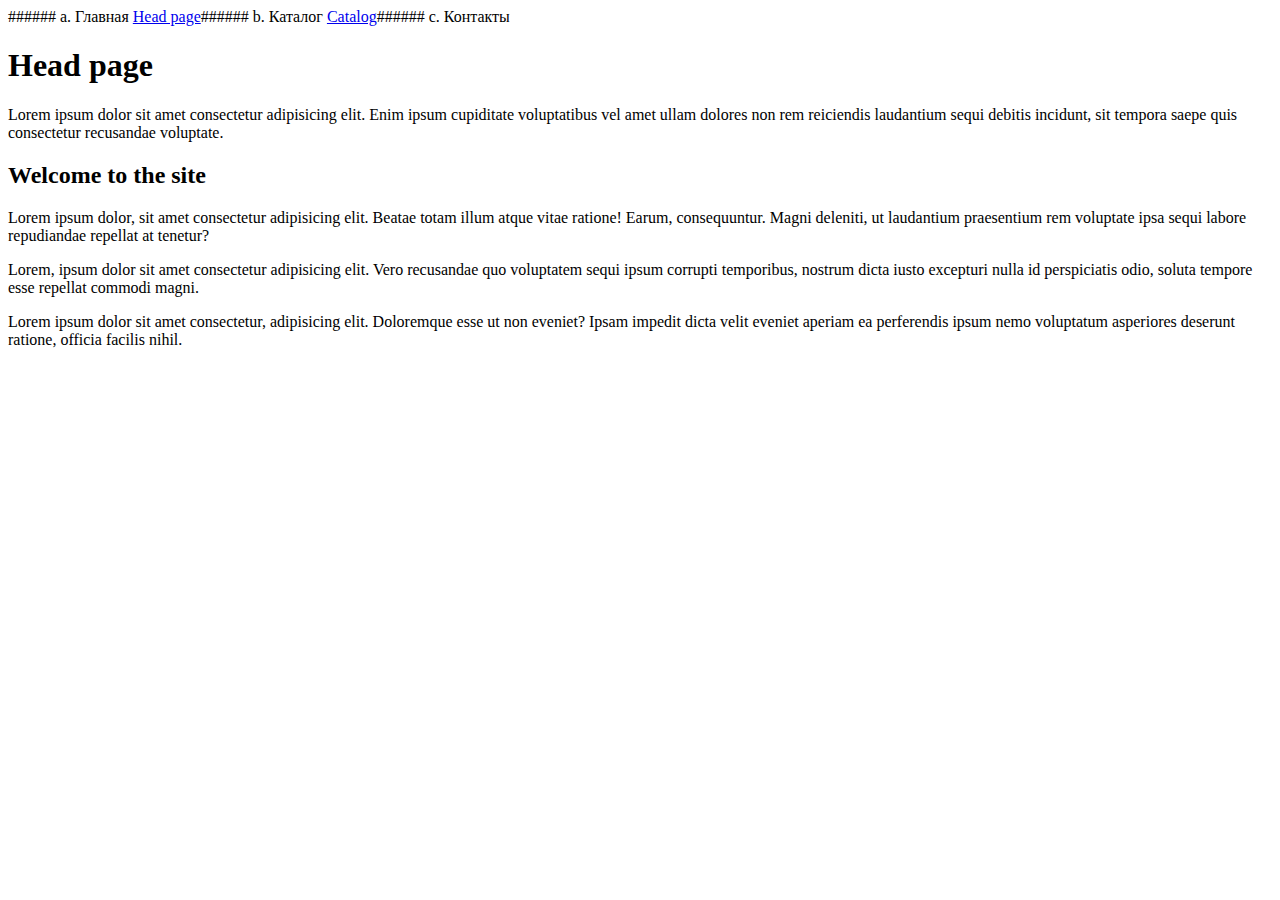
==== index.html @ 70a9b7cd "HW1" ====
<!DOCTYPE html>
<html lang="ru">
<head>
    <meta charset="UTF-8">
    <meta name="viewport" content="width=device-width, initial-scale=1.0">
    <title>ProbaPera</title>
</head>
<body>
    <nav>
        ###### a. Главная <a href="index.html">Head page</a>###### b. Каталог <a href="catalog/catalog.html">Catalog</a>###### c. Контакты
    </nav>

    <h1 class="heading">Head page</h1>
    <p class="paragraph">Lorem ipsum dolor sit amet consectetur adipisicing elit. Enim ipsum cupiditate voluptatibus vel amet ullam dolores non rem reiciendis laudantium sequi debitis incidunt, sit tempora saepe quis consectetur recusandae voluptate.</p>
    <h2 class="subheading">Welcome to the site</h2>
    <p class="paragraph">Lorem ipsum dolor, sit amet consectetur adipisicing elit. Beatae totam illum atque vitae ratione! Earum, consequuntur. Magni deleniti, ut laudantium praesentium rem voluptate ipsa sequi labore repudiandae repellat at tenetur?</p>
    <p class="paragraph">Lorem, ipsum dolor sit amet consectetur adipisicing elit. Vero recusandae quo voluptatem sequi ipsum corrupti temporibus, nostrum dicta iusto excepturi nulla id perspiciatis odio, soluta tempore esse repellat commodi magni.</p>
    <p class="paragraph">Lorem ipsum dolor sit amet consectetur, adipisicing elit. Doloremque esse ut non eveniet? Ipsam impedit dicta velit eveniet aperiam ea perferendis ipsum nemo voluptatum asperiores deserunt ratione, officia facilis nihil.</p>




    <h1></h1>
</body>
</html>
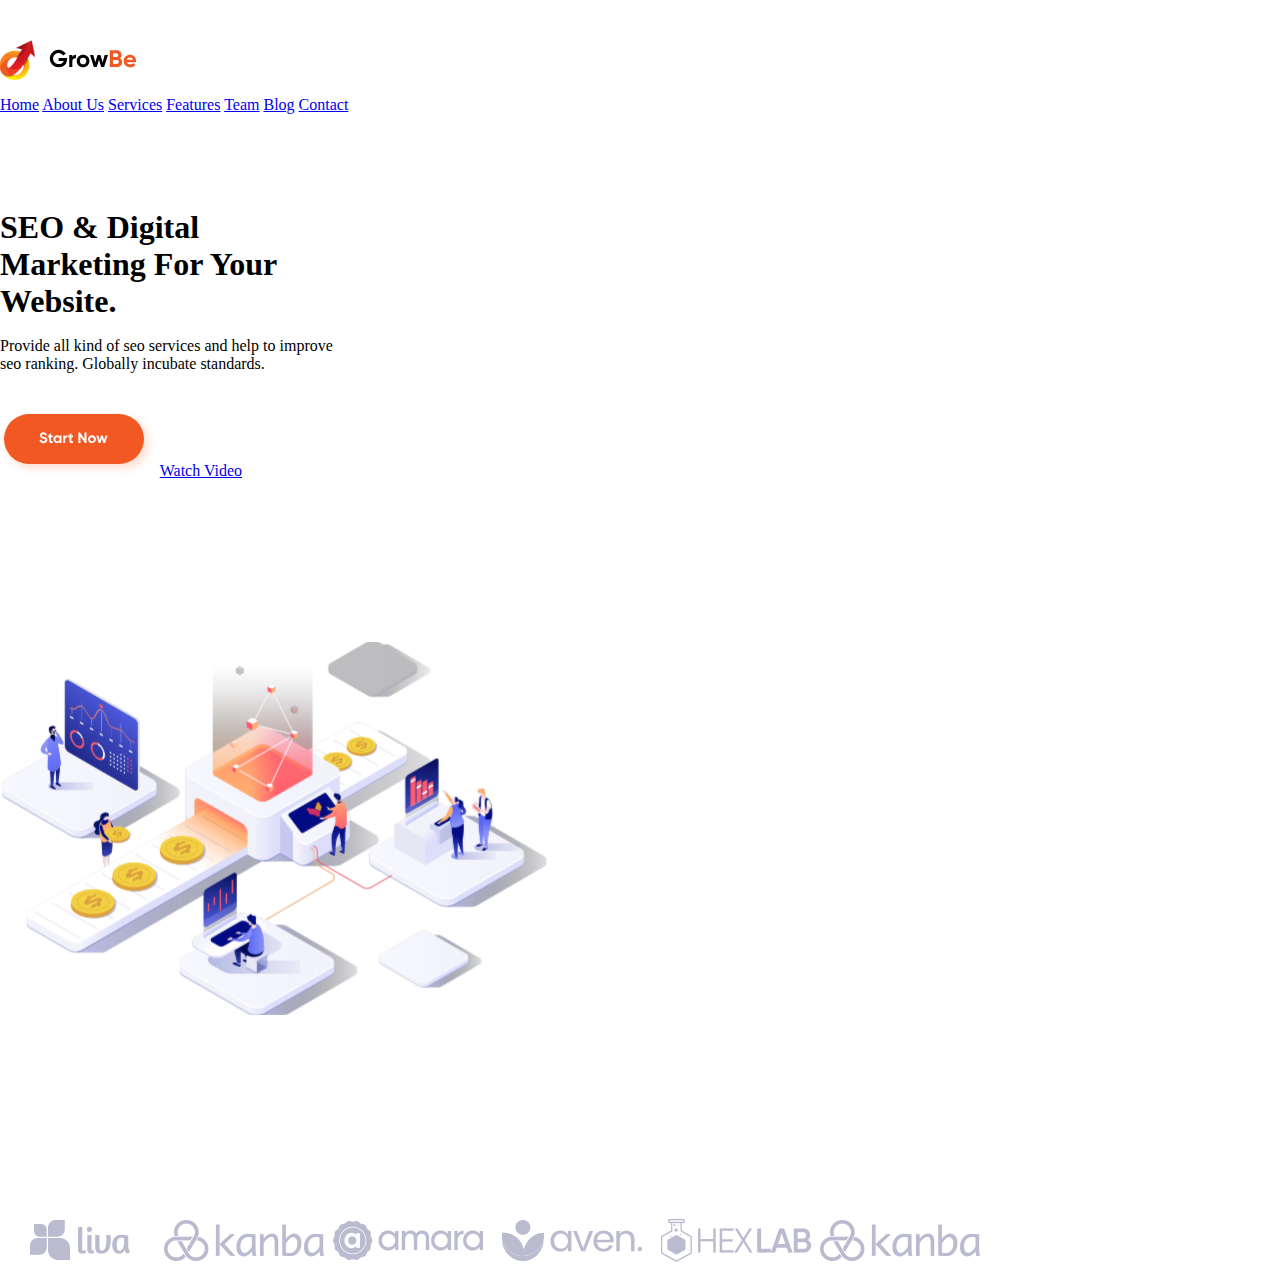
==== commit d7443368: "HW3" ====
--- a/index.html
+++ b/index.html
@@ -1,25 +1,44 @@
 <!DOCTYPE html>
-<html lang="ru">
+<html lang="en">
 <head>
     <meta charset="UTF-8">
     <meta name="viewport" content="width=device-width, initial-scale=1.0">
-    <title>ProbaPera</title>
+    <title>HW3_Project</title>
+    <link rel="stylesheet" href="style.css">
 </head>
 <body>
-    <nav>
-        ###### a. Главная <a href="index.html">Head page</a>###### b. Каталог <a href="catalog/catalog.html">Catalog</a>###### c. Контакты
-    </nav>
-
-    <h1 class="heading">Head page</h1>
-    <p class="paragraph">Lorem ipsum dolor sit amet consectetur adipisicing elit. Enim ipsum cupiditate voluptatibus vel amet ullam dolores non rem reiciendis laudantium sequi debitis incidunt, sit tempora saepe quis consectetur recusandae voluptate.</p>
-    <h2 class="subheading">Welcome to the site</h2>
-    <p class="paragraph">Lorem ipsum dolor, sit amet consectetur adipisicing elit. Beatae totam illum atque vitae ratione! Earum, consequuntur. Magni deleniti, ut laudantium praesentium rem voluptate ipsa sequi labore repudiandae repellat at tenetur?</p>
-    <p class="paragraph">Lorem, ipsum dolor sit amet consectetur adipisicing elit. Vero recusandae quo voluptatem sequi ipsum corrupti temporibus, nostrum dicta iusto excepturi nulla id perspiciatis odio, soluta tempore esse repellat commodi magni.</p>
-    <p class="paragraph">Lorem ipsum dolor sit amet consectetur, adipisicing elit. Doloremque esse ut non eveniet? Ipsam impedit dicta velit eveniet aperiam ea perferendis ipsum nemo voluptatum asperiores deserunt ratione, officia facilis nihil.</p>
-
-
-
-
-    <h1></h1>
+    <div class="top">
+        <div class="header">
+            <img src="/img/Header_logo.svg" alt="header_logo">
+            <div class="header_links">
+                <a href="#">Home</a>
+                <a href="#">About Us</a>
+                <a href="#">Services</a>
+                <a href="#">Features</a>
+                <a href="#">Team</a>
+                <a href="#">Blog</a>
+                <a href="#">Contact</a>
+            </div>
+        </div>
+        <div class="top__content">
+            <div class="top__info">
+                <h1 class="title">SEO & Digital <br> Marketing For Your <br> Website.</h1>
+                <p class="text">Provide all kind of seo services and help to improve <br> seo ranking. Globally incubate standards.</p>
+            </div>
+            <div class="top__buttons">
+                <a href="#"><img src="/img/Button.svg" alt="Start Now"></a>
+                <a href="#">Watch Video</a>
+            </div>
+            <img src="/img/content_Image.svg" alt="Content image">
+        </div>
+        <div class="top__logos">
+            <img src="/img/1.svg" alt="1">
+            <img src="/img/2.svg" alt="2">
+            <img src="/img/3.svg" alt="3">
+            <img src="/img/4.svg" alt="4">
+            <img src="/img/5.svg" alt="5">
+            <img src="/img/6.svg" alt="6">
+        </div>
+    </div>
 </body>
 </html>--- a/style.css
+++ b/style.css
@@ -0,0 +1,33 @@
+* {
+    margin: 0;
+    padding: 0;
+}
+
+.header {
+    padding-top: 40px;
+    padding-bottom: 82.71px;
+}
+
+.header_links {
+    margin-top: 11.5px;
+    margin-bottom: 11.5px; 
+}
+
+.top__content {
+    margin-bottom: 197px;
+}
+.top__info {
+    margin-top: 1.29px;
+    margin-bottom: 37px;
+}
+.title {
+    margin-bottom: 17px;
+}
+
+.text {
+    margin-bottom: 37px;
+}
+
+.top__buttons {
+    margin-bottom: 162px;
+}
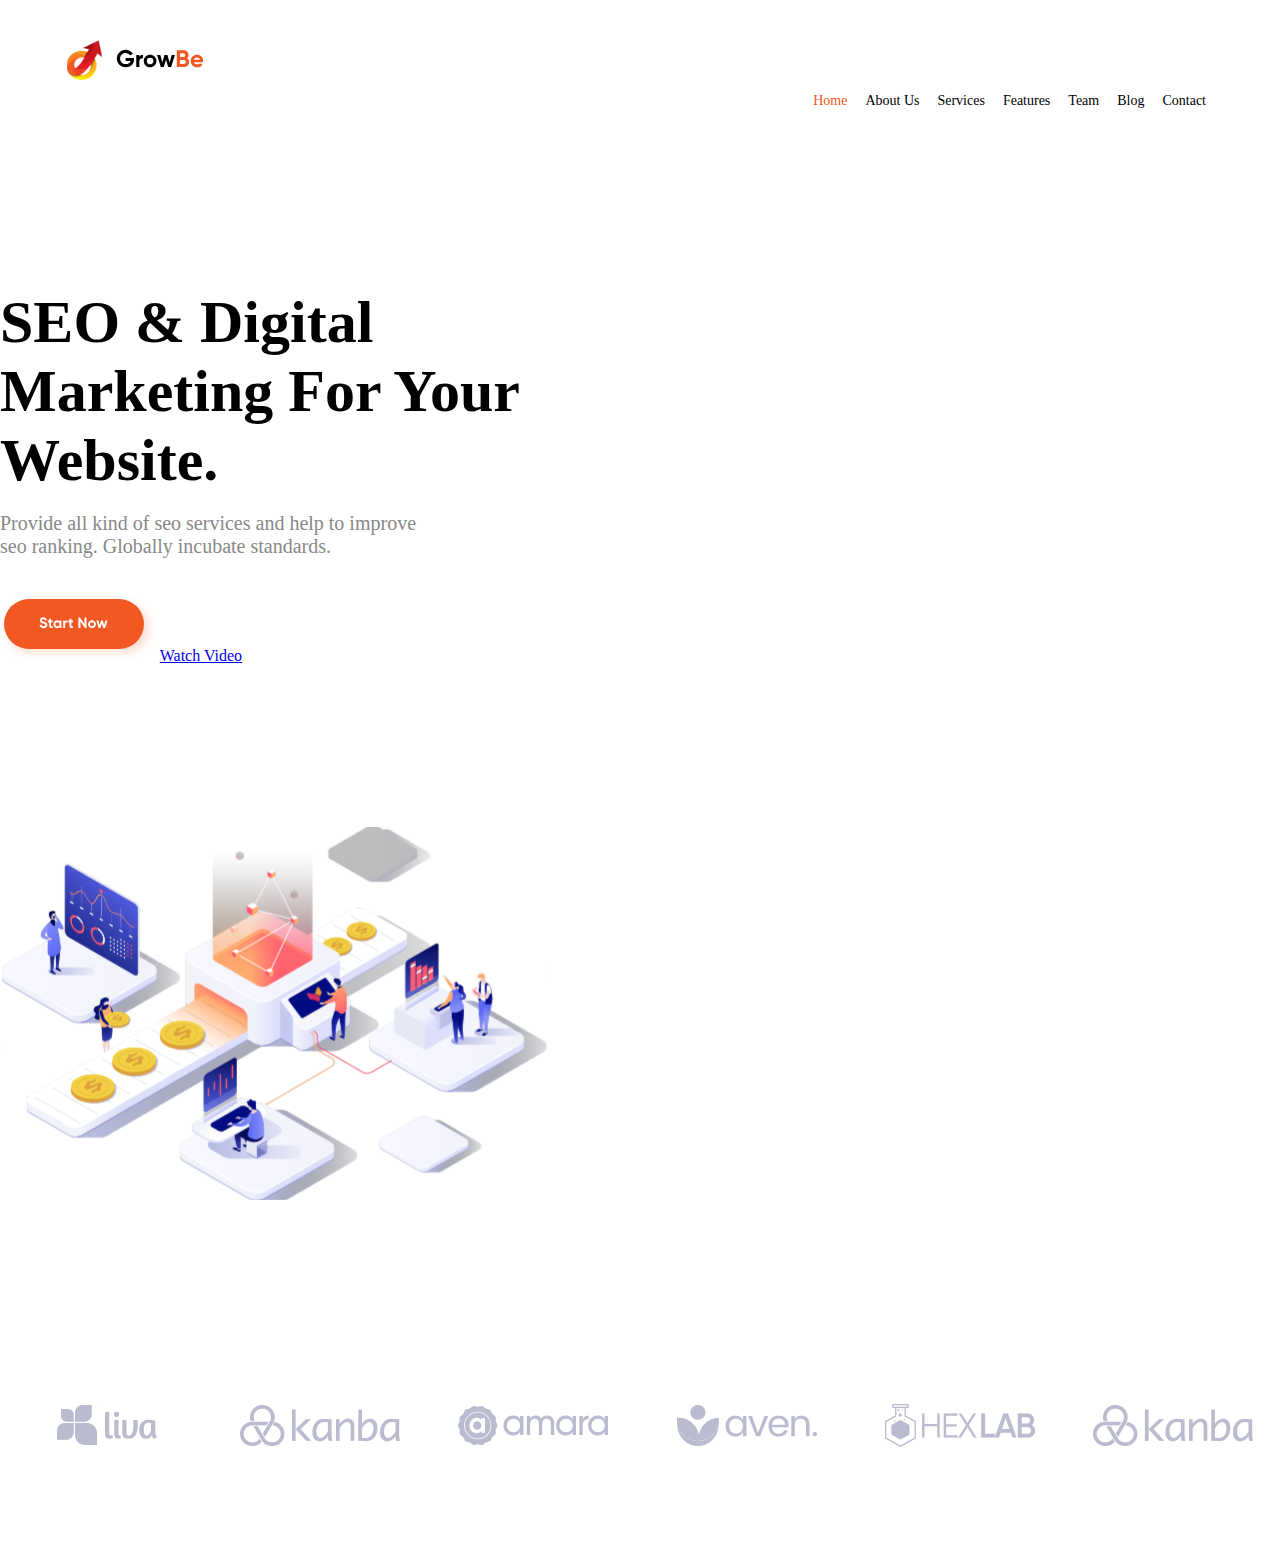
==== commit 73ae3ea0: "HW4" ====
--- a/index.html
+++ b/index.html
@@ -8,18 +8,22 @@
 </head>
 <body>
     <div class="top">
-        <div class="header">
-            <img src="/img/Header_logo.svg" alt="header_logo">
-            <div class="header_links">
-                <a href="#">Home</a>
-                <a href="#">About Us</a>
-                <a href="#">Services</a>
-                <a href="#">Features</a>
-                <a href="#">Team</a>
-                <a href="#">Blog</a>
-                <a href="#">Contact</a>
+        <header class="header">
+            <div class="container">
+                <div class="header__logo">
+                    <a class="header_logo" href="index.html"><img src="/img/Header_logo.svg" alt="header_logo"></a>
+                </div>
+                <nav class="header_nav">
+                    <a class="link_home" href="index.html">Home</a>
+                    <a class="header_link" href="#">About Us</a>
+                    <a class="header_link" href="#">Services</a>
+                    <a class="header_link" href="#">Features</a>
+                    <a class="header_link" href="#">Team</a>
+                    <a class="header_link" href="#">Blog</a>
+                    <a class="header_link" href="#">Contact</a>
+                </nav>
             </div>
-        </div>
+        </header>
         <div class="top__content">
             <div class="top__info">
                 <h1 class="title">SEO & Digital <br> Marketing For Your <br> Website.</h1>
--- a/style.css
+++ b/style.css
@@ -3,14 +3,37 @@
     padding: 0;
 }
 
+.container {
+    width: 1146px;
+    margin: 0 auto;
+    display: flex;
+    justify-content: space-between;
+    flex-wrap: wrap;
+}
 .header {
     padding-top: 40px;
     padding-bottom: 82.71px;
 }
 
-.header_links {
-    margin-top: 11.5px;
-    margin-bottom: 11.5px; 
+.header_nav {
+    margin-top: 51px;
+    margin-bottom: 94.71px;
+
+}
+
+.header_link {
+    color: #000000;
+    font-size: 14px;
+    font-family: Gilroy-SemiBold;
+    text-decoration: none;
+    padding: 7px;
+}
+.link_home {
+    color: #F25822;
+    font-size: 14px;
+    font-family: Gilroy-SemiBold;
+    text-decoration: none;
+    padding: 7px;
 }
 
 .top__content {
@@ -22,12 +45,27 @@
 }
 .title {
     margin-bottom: 17px;
+    margin-right: 40.94px;
+    color: #000;
+    font-size: 60px;
+    font-family: Gilroy-Bold;
 }
 
 .text {
     margin-bottom: 37px;
+    margin-right: 96.94px;
+    color: #888;
+    font-size: 20px;
+    font-family: Gilroy-Medium;
 }
 
 .top__buttons {
     margin-bottom: 162px;
 }
+
+.top__logos {
+    margin-bottom: 96px;
+    margin-top: 97px;
+    display: flex;
+    justify-content:space-around;
+}
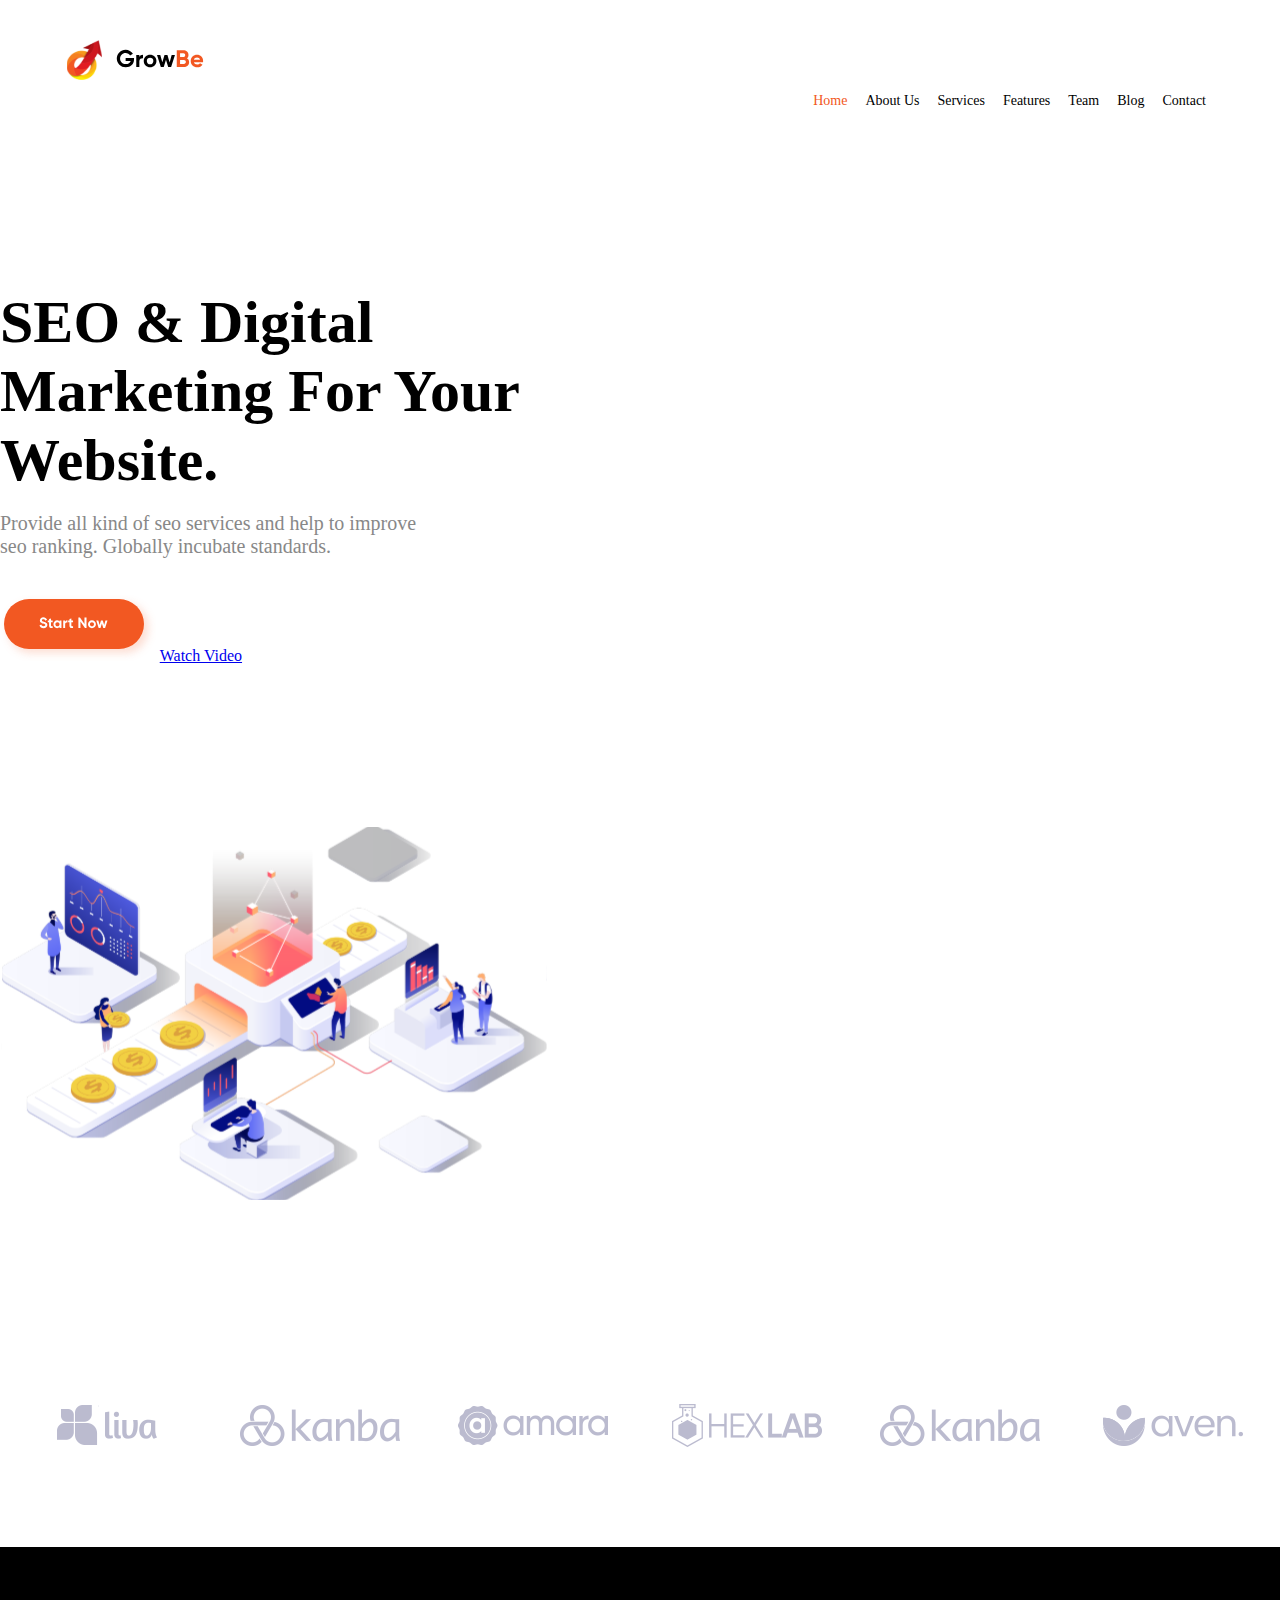
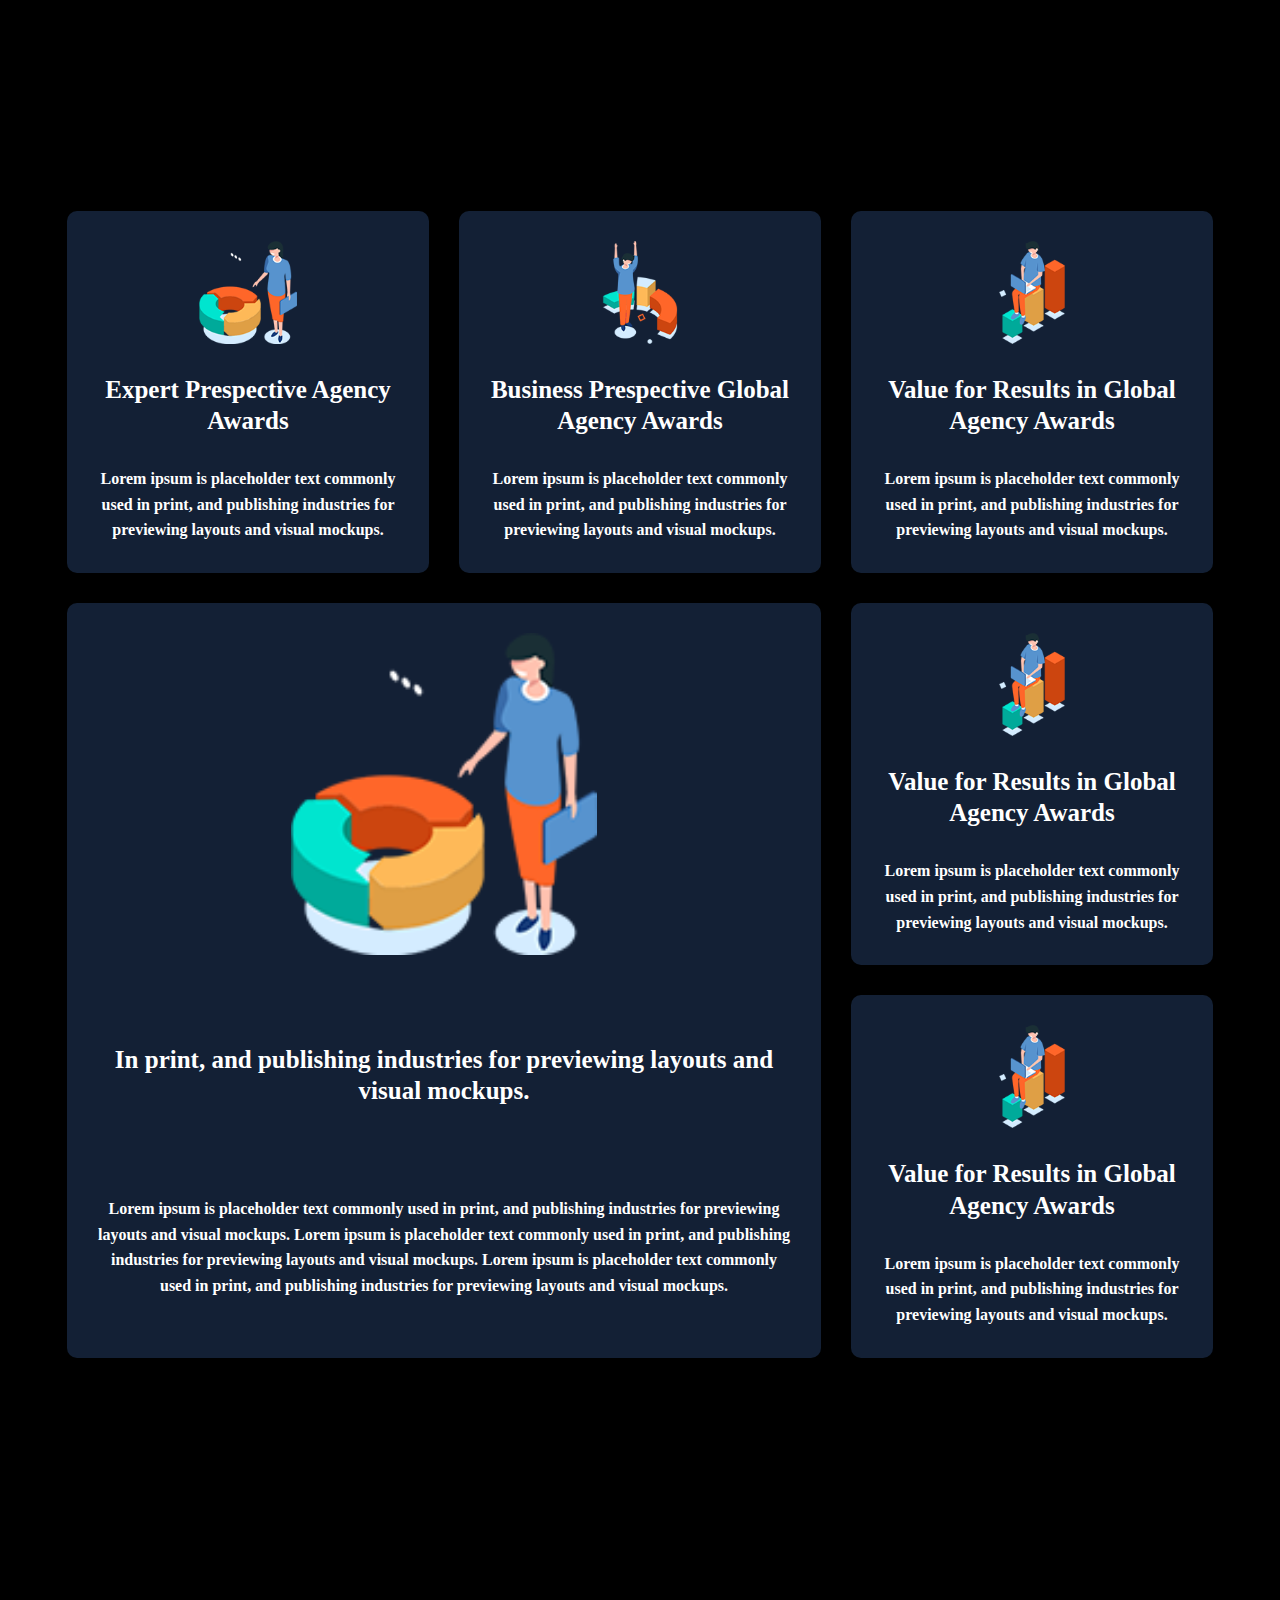
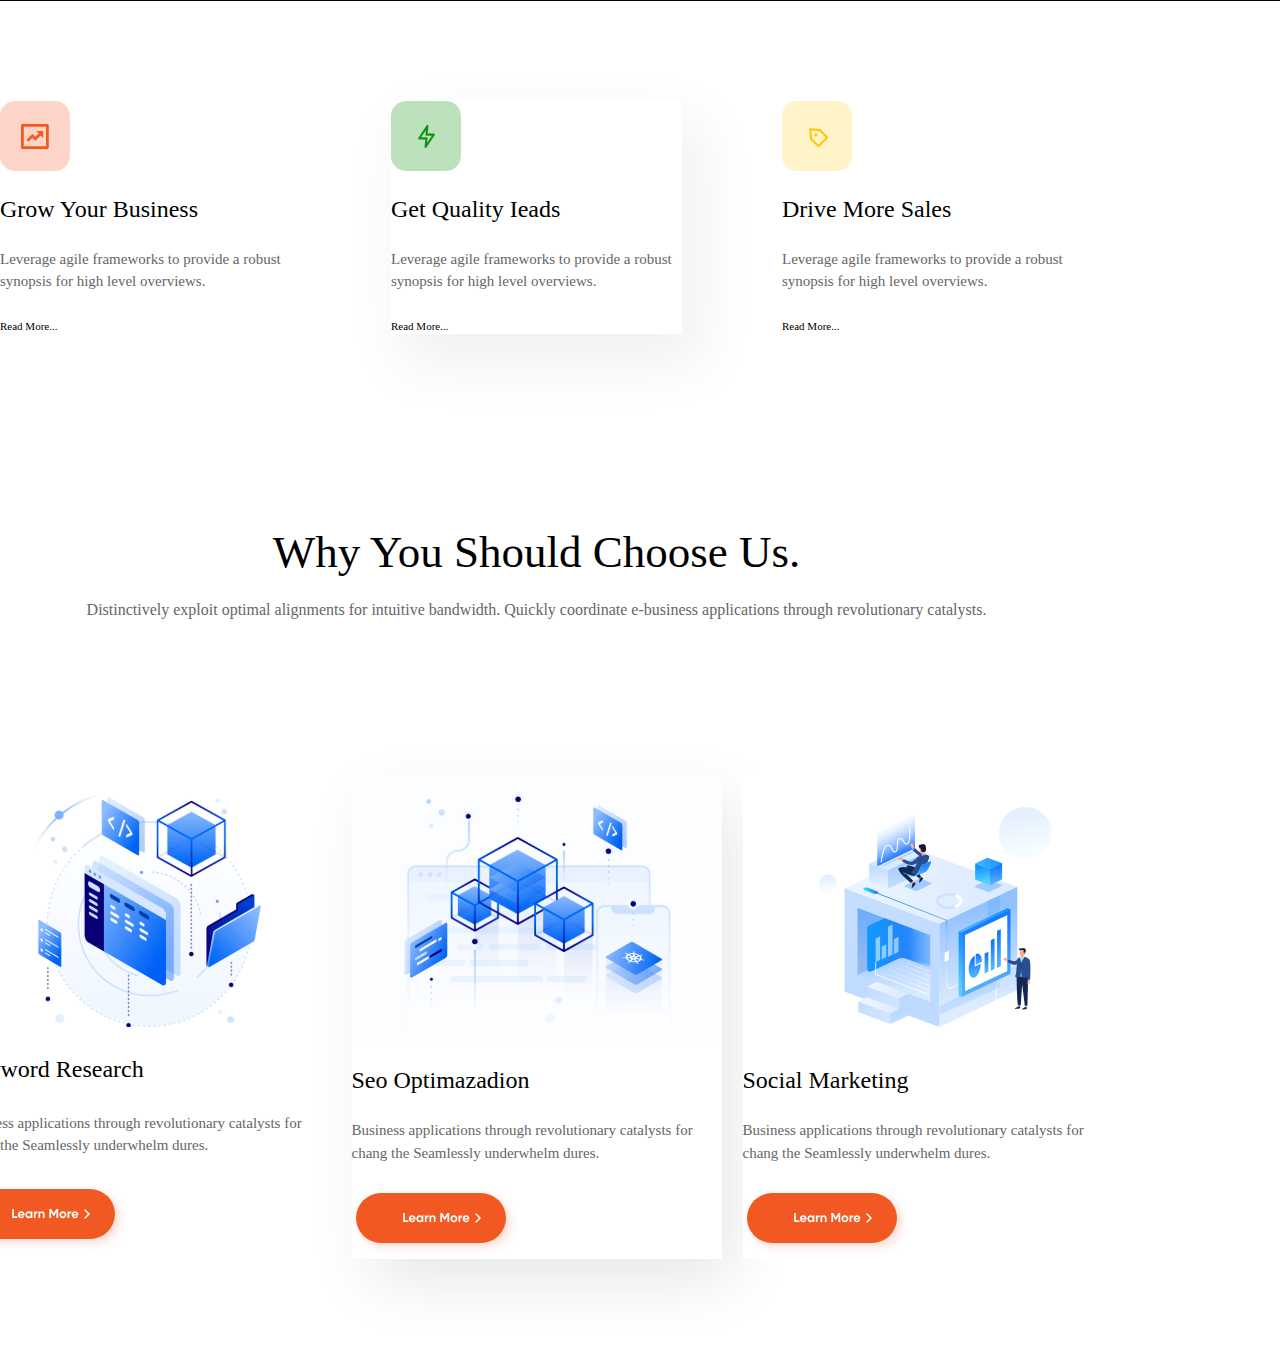
==== commit 31cfa19a: "HW5" ====
--- a/index.html
+++ b/index.html
@@ -11,7 +11,7 @@
         <header class="header">
             <div class="container">
                 <div class="header__logo">
-                    <a class="header_logo" href="index.html"><img src="/img/Header_logo.svg" alt="header_logo"></a>
+                    <a class="header_logo" href="index.html"><img src="img/Header_logo.svg" alt="header_logo"></a>
                 </div>
                 <nav class="header_nav">
                     <a class="link_home" href="index.html">Home</a>
@@ -30,18 +30,101 @@
                 <p class="text">Provide all kind of seo services and help to improve <br> seo ranking. Globally incubate standards.</p>
             </div>
             <div class="top__buttons">
-                <a href="#"><img src="/img/Button.svg" alt="Start Now"></a>
+                <a href="#"><img src="img/Button.svg" alt="Start Now"></a>
                 <a href="#">Watch Video</a>
             </div>
-            <img src="/img/content_Image.svg" alt="Content image">
+            <img src="img/content_Image.svg" alt="Content image">
         </div>
         <div class="top__logos">
-            <img src="/img/1.svg" alt="1">
-            <img src="/img/2.svg" alt="2">
-            <img src="/img/3.svg" alt="3">
-            <img src="/img/4.svg" alt="4">
-            <img src="/img/5.svg" alt="5">
-            <img src="/img/6.svg" alt="6">
+            <img src="img/1.svg" alt="1">
+            <img src="img/2.svg" alt="2">
+            <img src="img/3.svg" alt="3">
+            <img src="img/5.svg" alt="5">
+            <img src="img/6.svg" alt="6">
+            <img src="img/4.svg" alt="4">
+        </div>
+    </div>
+    <div class="content">
+        <div class="item">
+            <img src="NewProj/item1.svg" alt="" class="item__img">
+            <h3 class="heading">Expert Prespective Agency Awards</h3>
+            <p class="item__text">Lorem ipsum is placeholder text commonly used in print, and publishing industries for previewing layouts and visual mockups.</p>
+        </div>
+        <div class="item">
+            <img src="NewProj/item2.svg" alt="" class="item__img">
+            <h3 class="heading">Business Prespective Global Agency Awards</h3>
+            <p class="item__text">Lorem ipsum is placeholder text commonly used in print, and publishing industries for previewing layouts and visual mockups.</p>
+        </div>
+        <div class="item">
+            <img src="NewProj/item3.svg" alt="" class="item__img">
+            <h3 class="heading">Value for Results in Global Agency Awards</h3>
+            <p class="item__text">Lorem ipsum is placeholder text commonly used in print, and publishing industries for previewing layouts and visual mockups.</p>
+        </div>
+        <div class="item item_big">
+            <img src="NewProj/big_item.svg" alt="" class="item__img__big">
+            <h3 class="heading__big">In print, and publishing industries for previewing layouts and visual mockups.</h3>
+            <p class="item__text__big">Lorem ipsum is placeholder text commonly used in print, and publishing industries for previewing layouts and visual mockups. Lorem ipsum is placeholder text commonly used in print, and publishing industries for previewing layouts and visual mockups. Lorem ipsum is placeholder text commonly used in print, and publishing industries for previewing layouts and visual mockups.</p>
+        </div>
+        <div class="item">
+            <img src="NewProj/item3.svg" alt="" class="item__img">
+            <h3 class="heading">Value for Results in Global Agency Awards</h3>
+            <p class="item__text">Lorem ipsum is placeholder text commonly used in print, and publishing industries for previewing layouts and visual mockups.</p>
+        </div>
+        <div class="item">
+            <img src="NewProj/item3.svg" alt="" class="item__img">
+            <h3 class="heading">Value for Results in Global Agency Awards</h3>
+            <p class="item__text">Lorem ipsum is placeholder text commonly used in print, and publishing industries for previewing layouts and visual mockups.</p>
+        </div>
+
+    </div>
+    <div class="content__hw5">
+        <div class="item__hw5">
+            <img src="hw5/icon1.svg" alt="" class="item__hw5__img">
+            <h3 class="heading__hw5">Grow Your Business</h3>
+            <p class="item__text__hw5">Leverage agile frameworks to provide a robust synopsis for high level overviews.</p>
+            <h4 class="buttom">Read More...</h4>
+        </div>
+        <div class="item__hw5__hc">
+            <img src="hw5/icon2.svg" alt="" class="item__hw5__img">
+            <h3 class="heading__hw5">Get Quality Ieads</h3>
+            <p class="item__text__hw5">Leverage agile frameworks to provide a robust synopsis for high level overviews.</p>
+            <h4 class="buttom">Read More...</h4>
+        </div>
+        <div class="item__hw5">
+            <img src="hw5/icon3.svg" alt="" class="item__hw5__img">
+            <h3 class="heading__hw5">Drive More Sales</h3>
+            <p class="item__text__hw5">Leverage agile frameworks to provide a robust synopsis for high level overviews.</p>
+            <h4 class="buttom">Read More...</h4>
+        </div>
+
+        <div class="item__hw5__c">
+            <h1 class="heading__hw5__c">Why You Should Choose Us.</h1>
+            <p class="item__text__hw5__c">Distinctively exploit optimal alignments for intuitive bandwidth. Quickly coordinate e-business
+                applications through revolutionary catalysts.</p>
+        </div>
+        <div class="item__hw5">
+            <img src="hw5/i1.svg" alt="" class="item__hw5__img">
+            <h3 class="heading__hw5">Keyword Research</h3>
+            <p class="item__text__hw5">Business applications through revolutionary catalysts for chang the Seamlessly underwhelm dures.</p>
+            <b class="item__button">
+                <a href="#"><img src="hw5/button.svg" alt="Learn More"></a>
+            </b>
+        </div>
+        <div class="item__hw5__bc">
+            <img src="hw5/i2.svg" alt="" class="item__hw5__img">
+            <h3 class="heading__hw5">Seo Optimazadion</h3>
+            <p class="item__text__hw5">Business applications through revolutionary catalysts for chang the Seamlessly underwhelm dures.</p>
+            <b class="item__button">
+                <a href="#"><img src="hw5/button.svg" alt="Learn More"></a>
+            </b>
+        </div>
+        <div class="item__hw5">
+            <img src="hw5/i3.svg" alt="" class="item__hw5__img">
+            <h3 class="heading__hw5">Social Marketing</h3>
+            <p class="item__text__hw5">Business applications through revolutionary catalysts for chang the Seamlessly underwhelm dures.</p>
+            <b class="item__button">
+                <a href="#"><img src="hw5/button.svg" alt="Learn More"></a>
+            </b>
         </div>
     </div>
 </body>
--- a/style.css
+++ b/style.css
@@ -69,3 +69,147 @@
     display: flex;
     justify-content:space-around;
 }
+.content {
+    background: black;
+    display: grid;
+    gap: 30px;
+    grid-template-columns: repeat(3, 362px);
+    justify-content: center;
+    padding-top: 264px;
+    padding-bottom: 243px;
+}
+.item {
+    border-radius: 10px;
+    background: #132035;
+    padding: 30px;
+    display: grid;
+    justify-items: center;
+    gap: 30px;
+}
+.item_big {
+    grid-column: span 2;
+    grid-row: span 2;
+    gap: 60px;
+}
+
+.heading {
+    color: var(--ffffff, #FFF);
+    text-align: center;
+    font-size: 25px;
+    font-style: normal;
+    font-weight: 700;
+    line-height: 125%;
+}
+.heading__big {
+    color: var(--ffffff, #FFF);
+    text-align: center;
+    font-size: 25px;
+    font-style: normal;
+    font-weight: 700;
+    line-height: 125%;
+}
+.item__text {
+    color: var(--ffffff, #FFF);
+    text-align: center;
+    font-size: 16px;
+    font-style: normal;
+    font-weight: 600;
+    line-height: 160%;
+
+}
+.item__text__big {
+    color: var(--ffffff, #FFF);
+    text-align: center;
+    font-size: 16px;
+    font-style: normal;
+    font-weight: 600;
+    line-height: 160%;
+
+}
+
+.item__img {
+    width: 98px;
+    height: 103px;
+    flex-shrink: 0;
+}
+
+.item__img__big {
+    width: 306px;
+    height: 322px;
+    flex-shrink: 0;
+}
+.content__hw5 {
+    background: #FFF;
+    justify-items: center;
+    gap: 100px;
+    display: grid;
+    grid-template-columns: repeat(3, 291px);
+    padding-top: 100px;
+    padding-bottom: 100px;
+}
+.item__hw5__hc {
+    box-shadow: 15px 25px 56px 6px rgba(0, 0, 0, 0.06);
+    display: grid;
+    justify-items: flex-start;
+    gap: 25px;
+    column-gap: normal;
+}
+.item__hw5__c {
+    grid-column: span 3;
+    display: grid;
+    justify-items: center;
+    gap: 20px;
+    padding-top: 92px;
+    padding-bottom: 50px;
+}
+.item__hw5__bc {
+    background: #FFF;
+    box-shadow: 15px 25px 60px -5px rgba(0, 0, 0, 0.10);
+    display: grid;
+    justify-items: flex-start;
+    gap: 25px;
+    column-gap: normal;
+}
+.item__hw5 {
+    background: #FFF;
+    display: grid;
+    justify-items: flex-start;
+    gap: 25px;
+    column-gap: normal;
+}
+.heading__hw5 {
+    color: #000;
+    font-size: 24px;
+    font-style: normal;
+    font-weight: 400;
+    line-height: normal;
+}
+.heading__hw5__c {
+    color: #000;
+    font-size: 45px;
+    font-style: normal;
+    font-weight: 400;
+    line-height: normal;
+}
+.item__text__hw5 {
+    color: #666;
+    font-size: 15px;
+    font-style: normal;
+    font-weight: 400;
+    line-height: 150%;
+}
+.item__text__hw5__c {
+    color: #666;
+    text-align: center;
+    font-size: 16px;
+    font-style: normal;
+    font-weight: 400;
+    line-height: 150%;
+}
+.buttom {
+    color: #000;
+    font-size: 11px;
+    font-style: normal;
+    font-weight: 400;
+    line-height: 150%;
+}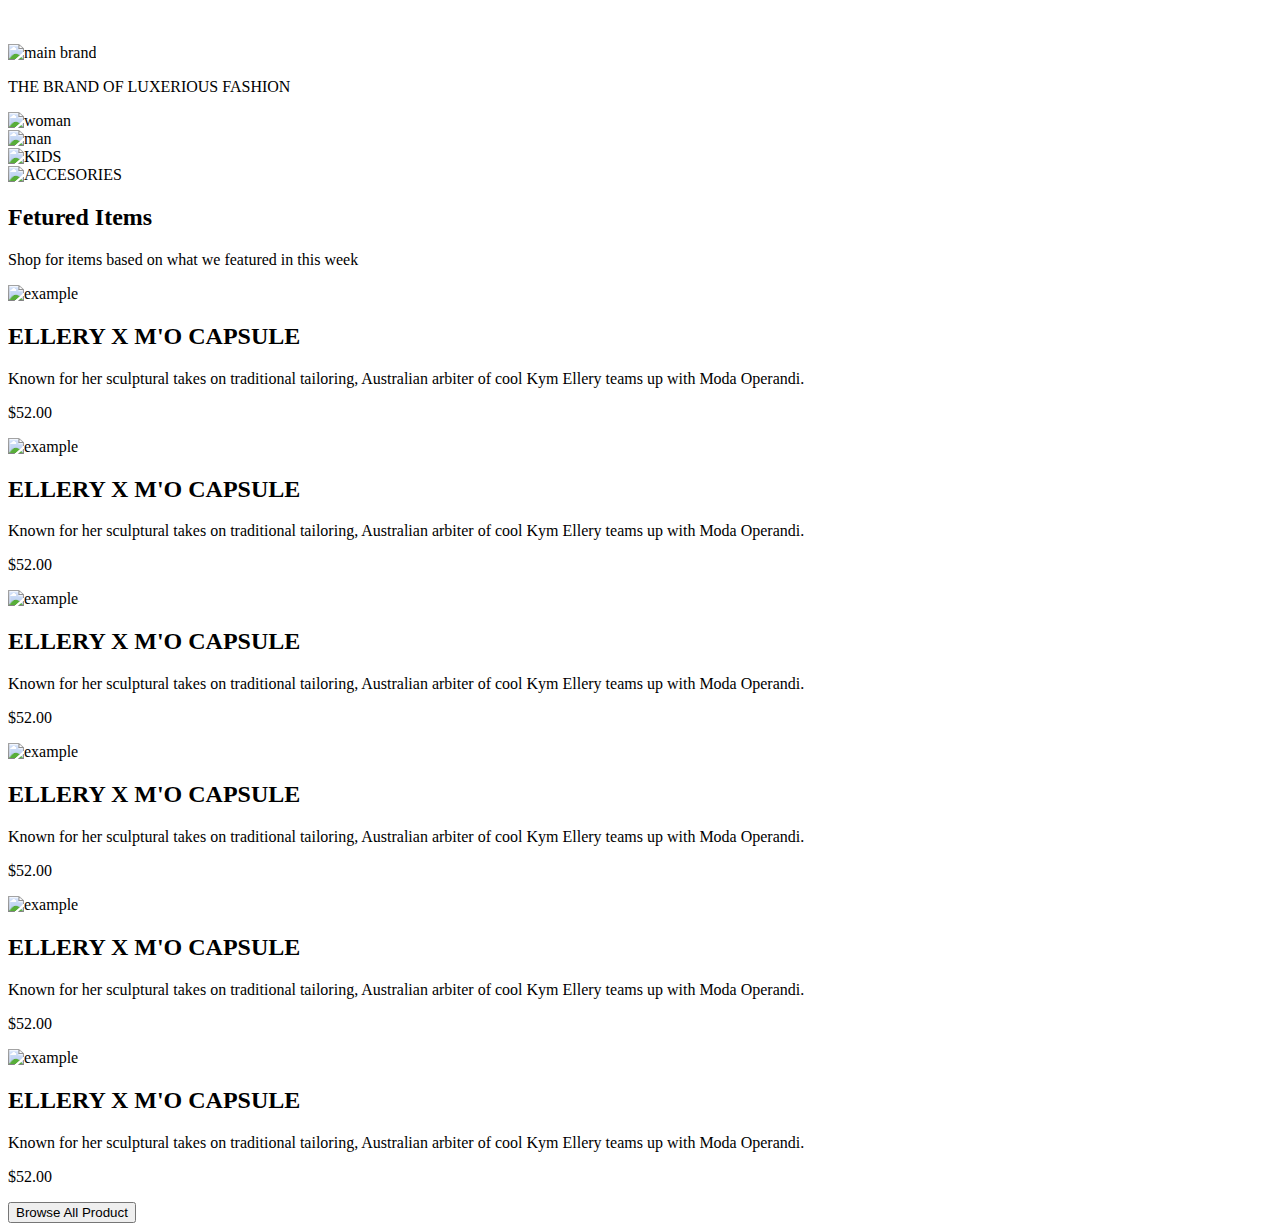
==== commit 8d5f3b38: "HW6" ====
--- a/index.html
+++ b/index.html
@@ -3,129 +3,127 @@
 <head>
     <meta charset="UTF-8">
     <meta name="viewport" content="width=device-width, initial-scale=1.0">
-    <title>HW3_Project</title>
-    <link rel="stylesheet" href="style.css">
+    <title>HW6</title>
+    <link rel="stylesheet" href="/HW6/style.css">
 </head>
 <body>
-    <div class="top">
-        <header class="header">
-            <div class="container">
-                <div class="header__logo">
-                    <a class="header_logo" href="index.html"><img src="img/Header_logo.svg" alt="header_logo"></a>
+    <header class="header">
+        <div class="container">
+            <div class="header__left">
+                <img src="/HW6/img/header/Group 2.svg" alt="" class="img__header">
+                <img src="/HW6/img/header/Forma 1.svg" alt="" class="img__header">
+            </div>
+            <div class="header__right">
+                <img src="/HW6/img/header/Button copy.svg" alt="" class="img__header">
+            </div>
+        </div>
+        <div class="brand centered">
+            <img class="brand__logo" src="/HW6/img/brand/Header img.svg" alt="main brand">
+            <p class="brand__text">THE BRAND OF LUXERIOUS <span class="brand__color">FASHION</span></p>
+        </div>
+    </header>
+    <main class="main">
+        <section>
+            <div class="chapters centered">
+
+                <div class="chapters__women chapters__overall">
+                    <!-- <p class="chapters__text">30% OFF</p> -->
+                    <!-- <span class="brand__color"> FOR WOMEN</span> -->
+                    <img class="chapt__img" src="/HW6/img/categories/women.svg" alt="woman">
                 </div>
-                <nav class="header_nav">
-                    <a class="link_home" href="index.html">Home</a>
-                    <a class="header_link" href="#">About Us</a>
-                    <a class="header_link" href="#">Services</a>
-                    <a class="header_link" href="#">Features</a>
-                    <a class="header_link" href="#">Team</a>
-                    <a class="header_link" href="#">Blog</a>
-                    <a class="header_link" href="#">Contact</a>
-                </nav>
+
+                <div class="chapters__men  chapters__overall">
+                    <!-- <p class="chapters__text">HOT DEAL</p>
+                <span class="brand__color">FOR MEN</span> -->
+                    <img class="chapt__img" src="/HW6/img/categories/man.svg" alt="man">
+                </div>
+
+                <div class="chapters__kids chapters__overall">
+                    <!-- <p class="chapters__text">NEW ARRIVALS</p>
+                <span class="brand__color">FOR KIDS</span> -->
+                    <img class="chapt__img" src="/HW6/img/categories/kids.svg" alt="KIDS">
+                </div>
+
+                <div class="chapters__accesories chapters__overall">
+                    <!-- <p class="chapters__text">LUXIROUS & TRENDY</p>
+                <span class="brand__color"> ACCESORIES</span> -->
+                    <img class="chapt__img" src="/HW6/img/categories/accesories.svg" alt="ACCESORIES">
+                </div>
+
             </div>
-        </header>
-        <div class="top__content">
-            <div class="top__info">
-                <h1 class="title">SEO & Digital <br> Marketing For Your <br> Website.</h1>
-                <p class="text">Provide all kind of seo services and help to improve <br> seo ranking. Globally incubate standards.</p>
+        </section>
+        <section>
+            <div class="featured centered">
+
+                <h2 class="subheading">
+                    Fetured Items
+                </h2>
+
+                <p class="main__text">
+                    Shop for items based on what we featured in this week
+                </p>
             </div>
-            <div class="top__buttons">
-                <a href="#"><img src="img/Button.svg" alt="Start Now"></a>
-                <a href="#">Watch Video</a>
+        </section>
+
+        <section>
+            <div class="examples centered">
+
+                <div class="example_item">
+                    <img class="example_img" src="/HW6/img/Fetured Items/1.svg" alt="example">
+                    <h2 class="example_h2">ELLERY X M'O CAPSULE</h2>
+                    <p class="main__text">Known for her sculptural takes on traditional tailoring, Australian arbiter of
+                        cool Kym Ellery teams up with Moda Operandi.</p>
+                    <p class="price">$52.00</p>
+                </div>
+
+                <div class="example_item">
+                    <img class="example_img" src="/HW6/img/Fetured Items/2.svg" alt="example">
+                    <h2 class="example_h2">ELLERY X M'O CAPSULE</h2>
+                    <p class="main__text">Known for her sculptural takes on traditional tailoring, Australian arbiter of
+                        cool Kym Ellery teams up with Moda Operandi.</p>
+                    <p class="price">$52.00</p>
+                </div>
+
+                <div class="example_item">
+                    <img class="example_img" src="/HW6/img/Fetured Items/Rectangle 15 copy-2.svg" alt="example">
+                    <h2 class="example_h2">ELLERY X M'O CAPSULE</h2>
+                    <p class="main__text">Known for her sculptural takes on traditional tailoring, Australian arbiter of
+                        cool Kym Ellery teams up with Moda Operandi.</p>
+                    <p class="price">$52.00</p>
+                </div>
+
+                <div class="example_item">
+                    <img class="example_img" src="/HW6/img/Fetured Items/Rectangle 15 copy-3.svg" alt="example">
+                    <h2 class="example_h2">ELLERY X M'O CAPSULE</h2>
+                    <p class="main__text">Known for her sculptural takes on traditional tailoring, Australian arbiter of
+                        cool Kym Ellery teams up with Moda Operandi.</p>
+                    <p class="price">$52.00</p>
+                </div>
+
+                <div class="example_item">
+                    <img class="example_img" src="/HW6/img/Fetured Items/Rectangle 15 copy-4.svg" alt="example">
+                    <h2 class="example_h2">ELLERY X M'O CAPSULE</h2>
+                    <p class="main__text">Known for her sculptural takes on traditional tailoring, Australian arbiter of
+                        cool Kym Ellery teams up with Moda Operandi.</p>
+                    <p class="price">$52.00</p>
+                </div>
+
+                <div class="example_item">
+                    <img class="example_img" src="/HW6/img/Fetured Items/Rectangle 15 copy-5.svg" alt="example">
+                    <h2 class="example_h2">ELLERY X M'O CAPSULE</h2>
+                    <p class="main__text">Known for her sculptural takes on traditional tailoring, Australian arbiter of
+                        cool Kym Ellery teams up with Moda Operandi.</p>
+                    <p class="price">$52.00</p>
+                </div>
             </div>
-            <img src="img/content_Image.svg" alt="Content image">
-        </div>
-        <div class="top__logos">
-            <img src="img/1.svg" alt="1">
-            <img src="img/2.svg" alt="2">
-            <img src="img/3.svg" alt="3">
-            <img src="img/5.svg" alt="5">
-            <img src="img/6.svg" alt="6">
-            <img src="img/4.svg" alt="4">
-        </div>
-    </div>
-    <div class="content">
-        <div class="item">
-            <img src="NewProj/item1.svg" alt="" class="item__img">
-            <h3 class="heading">Expert Prespective Agency Awards</h3>
-            <p class="item__text">Lorem ipsum is placeholder text commonly used in print, and publishing industries for previewing layouts and visual mockups.</p>
-        </div>
-        <div class="item">
-            <img src="NewProj/item2.svg" alt="" class="item__img">
-            <h3 class="heading">Business Prespective Global Agency Awards</h3>
-            <p class="item__text">Lorem ipsum is placeholder text commonly used in print, and publishing industries for previewing layouts and visual mockups.</p>
-        </div>
-        <div class="item">
-            <img src="NewProj/item3.svg" alt="" class="item__img">
-            <h3 class="heading">Value for Results in Global Agency Awards</h3>
-            <p class="item__text">Lorem ipsum is placeholder text commonly used in print, and publishing industries for previewing layouts and visual mockups.</p>
-        </div>
-        <div class="item item_big">
-            <img src="NewProj/big_item.svg" alt="" class="item__img__big">
-            <h3 class="heading__big">In print, and publishing industries for previewing layouts and visual mockups.</h3>
-            <p class="item__text__big">Lorem ipsum is placeholder text commonly used in print, and publishing industries for previewing layouts and visual mockups. Lorem ipsum is placeholder text commonly used in print, and publishing industries for previewing layouts and visual mockups. Lorem ipsum is placeholder text commonly used in print, and publishing industries for previewing layouts and visual mockups.</p>
-        </div>
-        <div class="item">
-            <img src="NewProj/item3.svg" alt="" class="item__img">
-            <h3 class="heading">Value for Results in Global Agency Awards</h3>
-            <p class="item__text">Lorem ipsum is placeholder text commonly used in print, and publishing industries for previewing layouts and visual mockups.</p>
-        </div>
-        <div class="item">
-            <img src="NewProj/item3.svg" alt="" class="item__img">
-            <h3 class="heading">Value for Results in Global Agency Awards</h3>
-            <p class="item__text">Lorem ipsum is placeholder text commonly used in print, and publishing industries for previewing layouts and visual mockups.</p>
-        </div>
 
-    </div>
-    <div class="content__hw5">
-        <div class="item__hw5">
-            <img src="hw5/icon1.svg" alt="" class="item__hw5__img">
-            <h3 class="heading__hw5">Grow Your Business</h3>
-            <p class="item__text__hw5">Leverage agile frameworks to provide a robust synopsis for high level overviews.</p>
-            <h4 class="buttom">Read More...</h4>
-        </div>
-        <div class="item__hw5__hc">
-            <img src="hw5/icon2.svg" alt="" class="item__hw5__img">
-            <h3 class="heading__hw5">Get Quality Ieads</h3>
-            <p class="item__text__hw5">Leverage agile frameworks to provide a robust synopsis for high level overviews.</p>
-            <h4 class="buttom">Read More...</h4>
-        </div>
-        <div class="item__hw5">
-            <img src="hw5/icon3.svg" alt="" class="item__hw5__img">
-            <h3 class="heading__hw5">Drive More Sales</h3>
-            <p class="item__text__hw5">Leverage agile frameworks to provide a robust synopsis for high level overviews.</p>
-            <h4 class="buttom">Read More...</h4>
-        </div>
+            <div class="browse__more centered">
+                <button class="btn">
+                    Browse All Product
+                </button>
+            </div>
+        </section>
 
-        <div class="item__hw5__c">
-            <h1 class="heading__hw5__c">Why You Should Choose Us.</h1>
-            <p class="item__text__hw5__c">Distinctively exploit optimal alignments for intuitive bandwidth. Quickly coordinate e-business
-                applications through revolutionary catalysts.</p>
-        </div>
-        <div class="item__hw5">
-            <img src="hw5/i1.svg" alt="" class="item__hw5__img">
-            <h3 class="heading__hw5">Keyword Research</h3>
-            <p class="item__text__hw5">Business applications through revolutionary catalysts for chang the Seamlessly underwhelm dures.</p>
-            <b class="item__button">
-                <a href="#"><img src="hw5/button.svg" alt="Learn More"></a>
-            </b>
-        </div>
-        <div class="item__hw5__bc">
-            <img src="hw5/i2.svg" alt="" class="item__hw5__img">
-            <h3 class="heading__hw5">Seo Optimazadion</h3>
-            <p class="item__text__hw5">Business applications through revolutionary catalysts for chang the Seamlessly underwhelm dures.</p>
-            <b class="item__button">
-                <a href="#"><img src="hw5/button.svg" alt="Learn More"></a>
-            </b>
-        </div>
-        <div class="item__hw5">
-            <img src="hw5/i3.svg" alt="" class="item__hw5__img">
-            <h3 class="heading__hw5">Social Marketing</h3>
-            <p class="item__text__hw5">Business applications through revolutionary catalysts for chang the Seamlessly underwhelm dures.</p>
-            <b class="item__button">
-                <a href="#"><img src="hw5/button.svg" alt="Learn More"></a>
-            </b>
-        </div>
-    </div>
+    </main>
 </body>
 </html>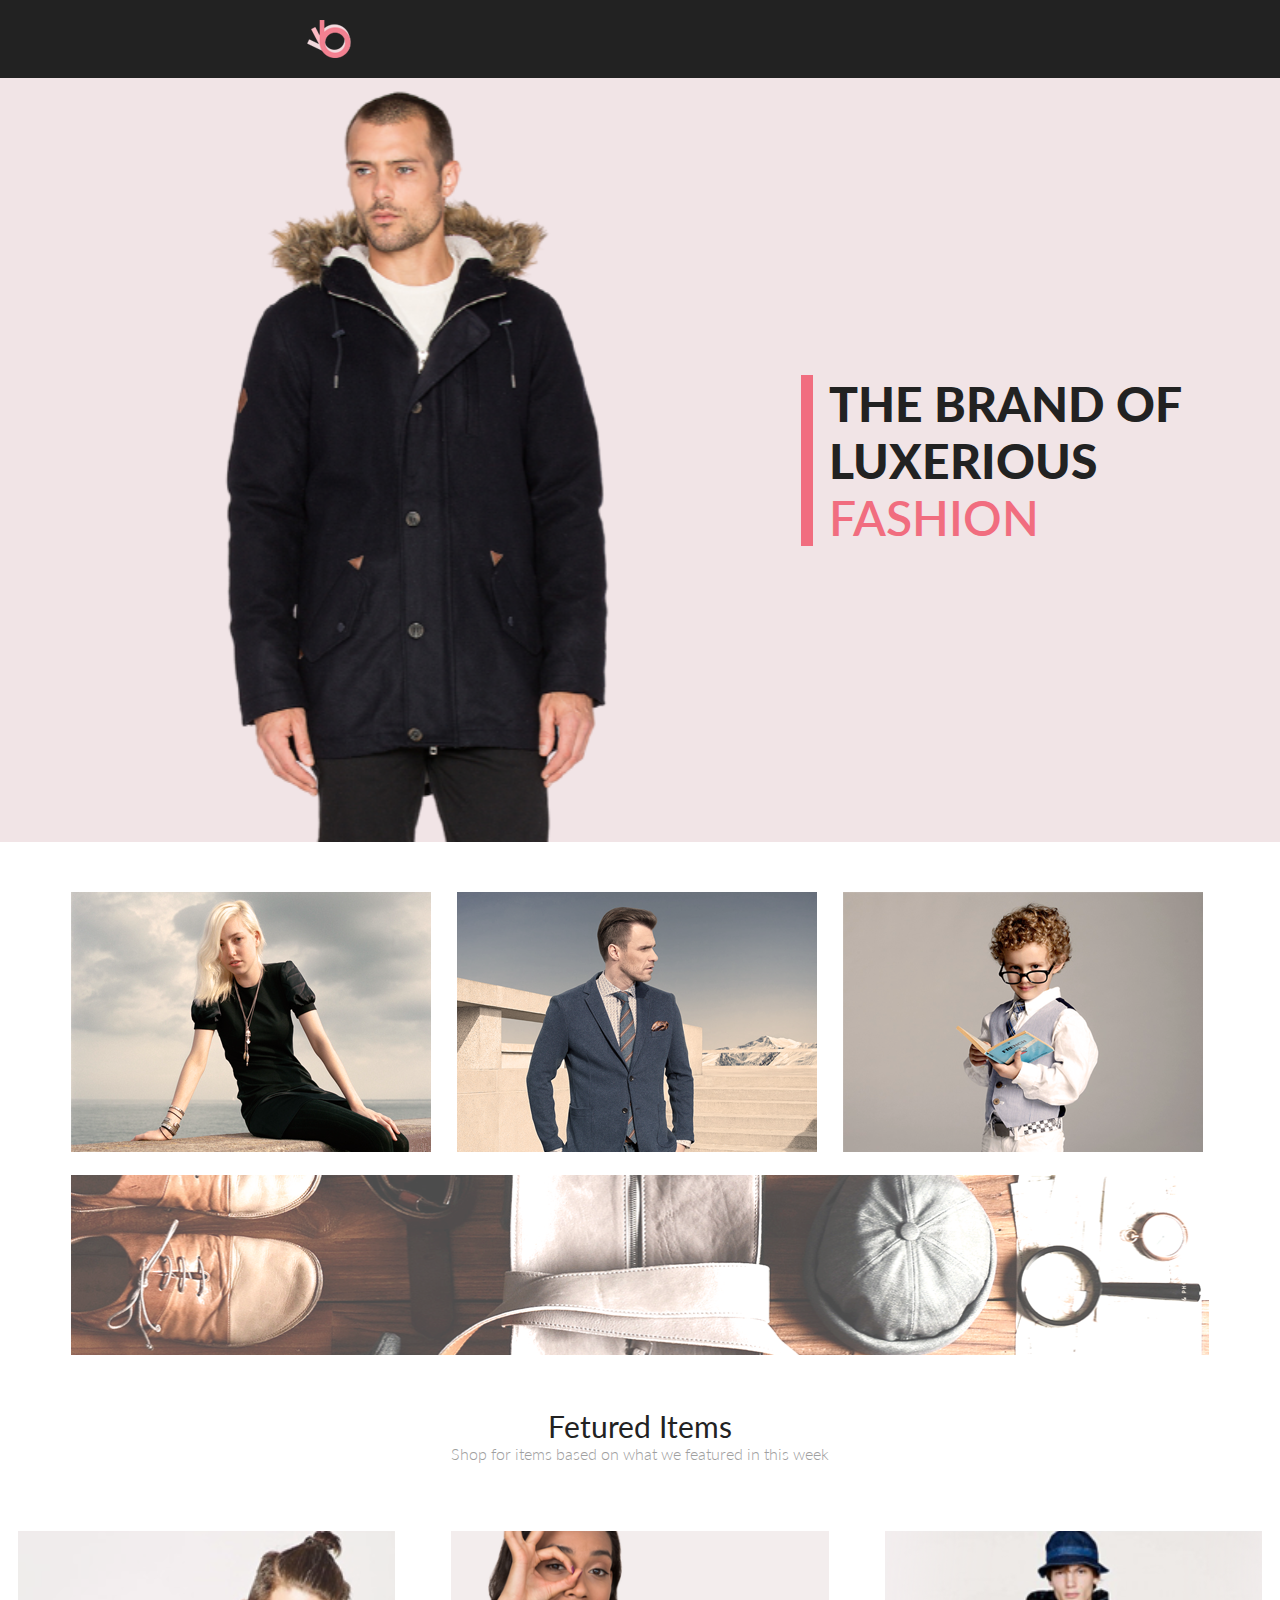
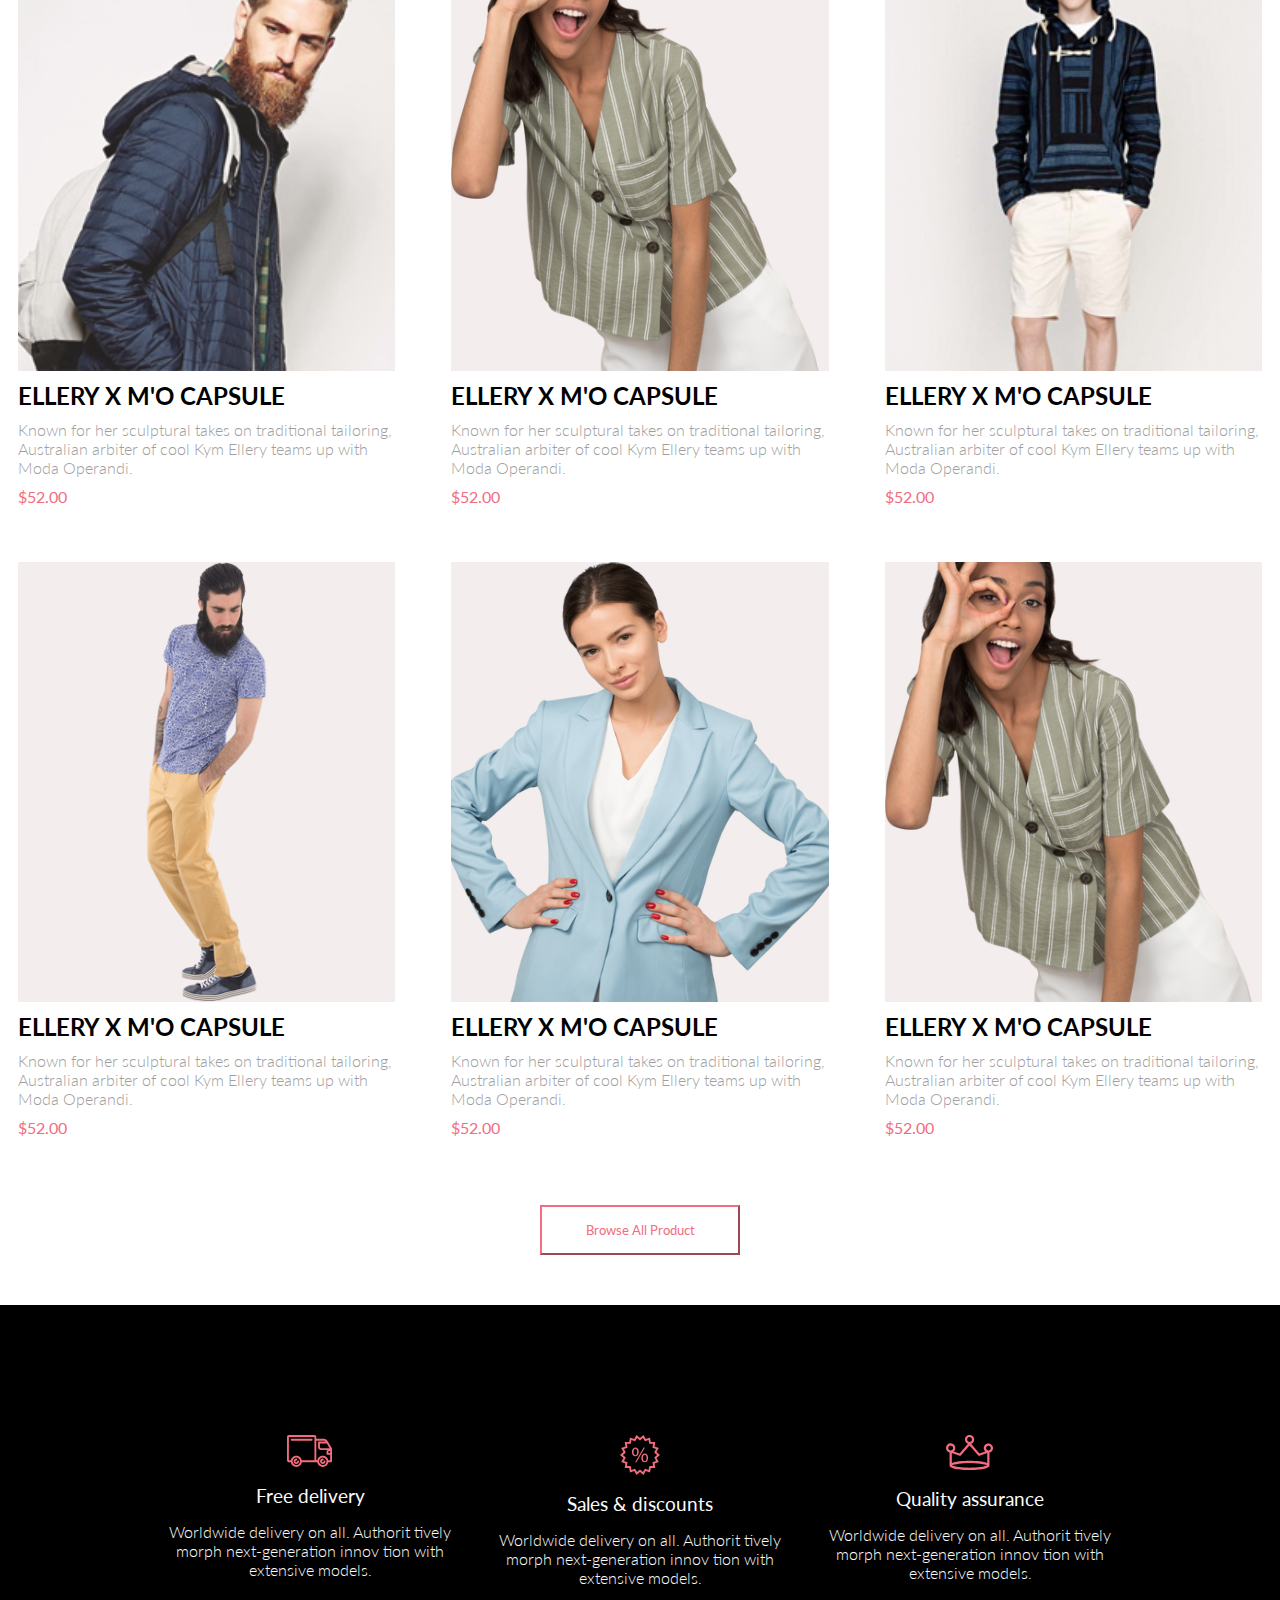
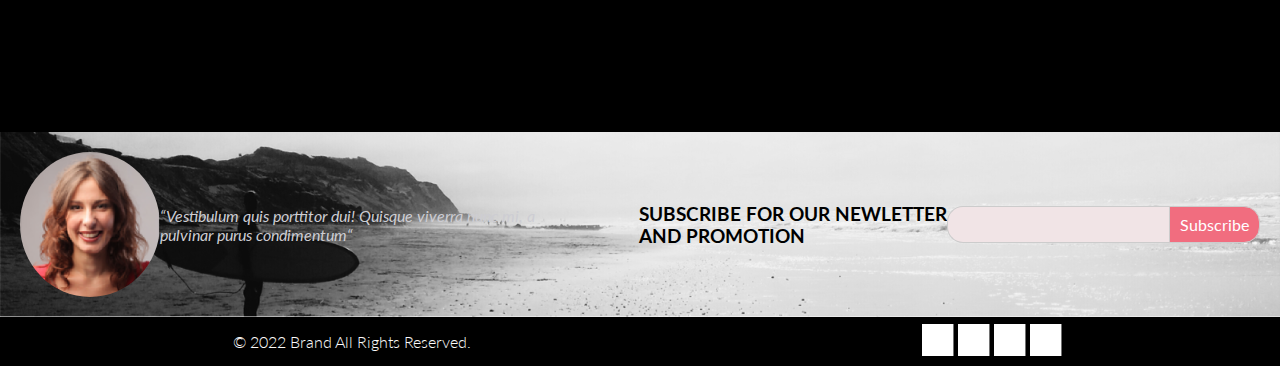
==== commit 39d11883: "FinalPart" ====
--- a/index.html
+++ b/index.html
@@ -1,57 +1,75 @@
 <!DOCTYPE html>
 <html lang="en">
+
 <head>
     <meta charset="UTF-8">
     <meta name="viewport" content="width=device-width, initial-scale=1.0">
-    <title>HW6</title>
-    <link rel="stylesheet" href="/HW6/style.css">
+    <title>HW_figma_2nd_part</title>
+    <link rel="stylesheet" href="style.css">
+
+    <link rel="stylesheet" href="https://cdnjs.cloudflare.com/ajax/libs/font-awesome/6.4.0/css/all.css"
+        integrity="sha512-Z0kTB03S7BU+JFU0nw9mjSBcRnZm2Bvm0tzOX9/OuOuz01XQfOpa0w/N9u6Jf2f1OAdegdIPWZ9nIZZ+keEvBw=="
+        crossorigin="anonymous" referrerpolicy="no-referrer" />
+
 </head>
+
 <body>
-    <header class="header">
-        <div class="container">
-            <div class="header__left">
-                <img src="/HW6/img/header/Group 2.svg" alt="" class="img__header">
-                <img src="/HW6/img/header/Forma 1.svg" alt="" class="img__header">
-            </div>
-            <div class="header__right">
-                <img src="/HW6/img/header/Button copy.svg" alt="" class="img__header">
-            </div>
-        </div>
+
+    <header>
+
+        <nav class="nav">
+
+            <div class="nav__left">
+                <img src="img/nav_logo.svg" alt="nav logo">
+                <i class="fas fa-search"></i>
+            </div>
+
+            <div class="nav__right">
+                <i class="fa-regular fa-user"></i>
+                <i class="fa-solid fa-bars"></i>
+                <i class="fa-solid fa-cart-shopping"></i>
+            </div>
+
+        </nav>
+
         <div class="brand centered">
-            <img class="brand__logo" src="/HW6/img/brand/Header img.svg" alt="main brand">
+            <img class="brand__logo" src="img/head_brand.svg" alt="main brand">
             <p class="brand__text">THE BRAND OF LUXERIOUS <span class="brand__color">FASHION</span></p>
         </div>
+
     </header>
-    <main class="main">
+
+    <main>
         <section>
             <div class="chapters centered">
 
                 <div class="chapters__women chapters__overall">
                     <!-- <p class="chapters__text">30% OFF</p> -->
                     <!-- <span class="brand__color"> FOR WOMEN</span> -->
-                    <img class="chapt__img" src="/HW6/img/categories/women.svg" alt="woman">
+                    <img class="chapt__img" src="img/ch_woman.svg" alt="woman">
                 </div>
 
                 <div class="chapters__men  chapters__overall">
                     <!-- <p class="chapters__text">HOT DEAL</p>
                 <span class="brand__color">FOR MEN</span> -->
-                    <img class="chapt__img" src="/HW6/img/categories/man.svg" alt="man">
+                    <img class="chapt__img" src="img/ch_man.svg" alt="man">
                 </div>
 
                 <div class="chapters__kids chapters__overall">
                     <!-- <p class="chapters__text">NEW ARRIVALS</p>
                 <span class="brand__color">FOR KIDS</span> -->
-                    <img class="chapt__img" src="/HW6/img/categories/kids.svg" alt="KIDS">
+                    <img class="chapt__img" src="img/ch_kid.svg" alt="KIDS">
                 </div>
 
                 <div class="chapters__accesories chapters__overall">
                     <!-- <p class="chapters__text">LUXIROUS & TRENDY</p>
                 <span class="brand__color"> ACCESORIES</span> -->
-                    <img class="chapt__img" src="/HW6/img/categories/accesories.svg" alt="ACCESORIES">
+                    <img class="chapt__img" src="img/ch_acc.svg" alt="ACCESORIES">
                 </div>
 
             </div>
         </section>
+
         <section>
             <div class="featured centered">
 
@@ -69,47 +87,47 @@
             <div class="examples centered">
 
                 <div class="example_item">
-                    <img class="example_img" src="/HW6/img/Fetured Items/1.svg" alt="example">
-                    <h2 class="example_h2">ELLERY X M'O CAPSULE</h2>
-                    <p class="main__text">Known for her sculptural takes on traditional tailoring, Australian arbiter of
-                        cool Kym Ellery teams up with Moda Operandi.</p>
-                    <p class="price">$52.00</p>
-                </div>
-
-                <div class="example_item">
-                    <img class="example_img" src="/HW6/img/Fetured Items/2.svg" alt="example">
-                    <h2 class="example_h2">ELLERY X M'O CAPSULE</h2>
-                    <p class="main__text">Known for her sculptural takes on traditional tailoring, Australian arbiter of
-                        cool Kym Ellery teams up with Moda Operandi.</p>
-                    <p class="price">$52.00</p>
-                </div>
-
-                <div class="example_item">
-                    <img class="example_img" src="/HW6/img/Fetured Items/Rectangle 15 copy-2.svg" alt="example">
-                    <h2 class="example_h2">ELLERY X M'O CAPSULE</h2>
-                    <p class="main__text">Known for her sculptural takes on traditional tailoring, Australian arbiter of
-                        cool Kym Ellery teams up with Moda Operandi.</p>
-                    <p class="price">$52.00</p>
-                </div>
-
-                <div class="example_item">
-                    <img class="example_img" src="/HW6/img/Fetured Items/Rectangle 15 copy-3.svg" alt="example">
-                    <h2 class="example_h2">ELLERY X M'O CAPSULE</h2>
-                    <p class="main__text">Known for her sculptural takes on traditional tailoring, Australian arbiter of
-                        cool Kym Ellery teams up with Moda Operandi.</p>
-                    <p class="price">$52.00</p>
-                </div>
-
-                <div class="example_item">
-                    <img class="example_img" src="/HW6/img/Fetured Items/Rectangle 15 copy-4.svg" alt="example">
-                    <h2 class="example_h2">ELLERY X M'O CAPSULE</h2>
-                    <p class="main__text">Known for her sculptural takes on traditional tailoring, Australian arbiter of
-                        cool Kym Ellery teams up with Moda Operandi.</p>
-                    <p class="price">$52.00</p>
-                </div>
-
-                <div class="example_item">
-                    <img class="example_img" src="/HW6/img/Fetured Items/Rectangle 15 copy-5.svg" alt="example">
+                    <img class="example_img" src="img/img1.svg" alt="example">
+                    <h2 class="example_h2">ELLERY X M'O CAPSULE</h2>
+                    <p class="main__text">Known for her sculptural takes on traditional tailoring, Australian arbiter of
+                        cool Kym Ellery teams up with Moda Operandi.</p>
+                    <p class="price">$52.00</p>
+                </div>
+
+                <div class="example_item">
+                    <img class="example_img" src="img/img6.svg" alt="example">
+                    <h2 class="example_h2">ELLERY X M'O CAPSULE</h2>
+                    <p class="main__text">Known for her sculptural takes on traditional tailoring, Australian arbiter of
+                        cool Kym Ellery teams up with Moda Operandi.</p>
+                    <p class="price">$52.00</p>
+                </div>
+
+                <div class="example_item">
+                    <img class="example_img" src="img/img3.svg" alt="example">
+                    <h2 class="example_h2">ELLERY X M'O CAPSULE</h2>
+                    <p class="main__text">Known for her sculptural takes on traditional tailoring, Australian arbiter of
+                        cool Kym Ellery teams up with Moda Operandi.</p>
+                    <p class="price">$52.00</p>
+                </div>
+
+                <div class="example_item">
+                    <img class="example_img" src="img/img4.svg" alt="example">
+                    <h2 class="example_h2">ELLERY X M'O CAPSULE</h2>
+                    <p class="main__text">Known for her sculptural takes on traditional tailoring, Australian arbiter of
+                        cool Kym Ellery teams up with Moda Operandi.</p>
+                    <p class="price">$52.00</p>
+                </div>
+
+                <div class="example_item">
+                    <img class="example_img" src="img/img5.svg" alt="example">
+                    <h2 class="example_h2">ELLERY X M'O CAPSULE</h2>
+                    <p class="main__text">Known for her sculptural takes on traditional tailoring, Australian arbiter of
+                        cool Kym Ellery teams up with Moda Operandi.</p>
+                    <p class="price">$52.00</p>
+                </div>
+
+                <div class="example_item">
+                    <img class="example_img" src="img/img6.svg" alt="example">
                     <h2 class="example_h2">ELLERY X M'O CAPSULE</h2>
                     <p class="main__text">Known for her sculptural takes on traditional tailoring, Australian arbiter of
                         cool Kym Ellery teams up with Moda Operandi.</p>
@@ -125,5 +143,91 @@
         </section>
 
     </main>
+
+    <section class="footer_delivery">
+
+        <div class="fd-item">
+            <svg width="46" height="32" viewBox="0 0 46 32" fill="none" xmlns="http://www.w3.org/2000/svg">
+                <path
+                    d="M30.2868 27.2429H14.8098C14.6026 28.5509 13.9355 29.742 12.9285 30.6021C11.9215 31.4621 10.6406 31.9346 9.31633 31.9346C7.99203 31.9346 6.71117 31.4621 5.70415 30.6021C4.69713 29.742 4.03003 28.5509 3.82283 27.2429H1.88582C1.391 27.2397 0.91765 27.0404 0.569536 26.6887C0.221422 26.337 0.0269624 25.8618 0.0288259 25.3669V1.87695C0.0266969 1.38195 0.221028 0.906335 0.56917 0.554443C0.917313 0.202551 1.39082 0.00317363 1.88582 0H27.4368C27.9318 0.00317353 28.4051 0.202522 28.7531 0.554443C29.1011 0.906364 29.2952 1.38204 29.2928 1.87695V3.78198H36.4138C36.4942 3.78164 36.5742 3.79208 36.6518 3.81299C38.9518 4.01299 40.1088 5.2129 41.3288 7.2749L44.8878 13.3689C44.9727 13.5136 45.0176 13.6782 45.0178 13.8459V26.304C45.0189 26.5515 44.9216 26.7892 44.7475 26.9651C44.5733 27.141 44.3364 27.2406 44.0888 27.2419H41.2748C41.0676 28.5499 40.4005 29.741 39.3935 30.6011C38.3865 31.4611 37.1056 31.9336 35.7813 31.9336C34.457 31.9336 33.1762 31.4611 32.1691 30.6011C31.1621 29.741 30.495 28.5499 30.2878 27.2419L30.2868 27.2429ZM32.0648 26.304C32.0727 27.0369 32.2973 27.7511 32.7102 28.3567C33.1231 28.9623 33.706 29.4322 34.3854 29.7073C35.0649 29.9824 35.8105 30.0503 36.5284 29.9026C37.2464 29.7548 37.9046 29.398 38.4202 28.877C38.9358 28.3559 39.2857 27.6941 39.426 26.9746C39.5662 26.2551 39.4905 25.5103 39.2083 24.8337C38.9262 24.1572 38.4502 23.5794 37.8403 23.1729C37.2304 22.7663 36.5138 22.5491 35.7808 22.5488C34.7905 22.5552 33.8431 22.9543 33.1464 23.6582C32.4498 24.3621 32.0608 25.3136 32.0648 26.304ZM5.60085 26.304C5.60874 27.0369 5.83327 27.7511 6.2462 28.3567C6.65914 28.9623 7.24201 29.4322 7.92143 29.7073C8.60086 29.9824 9.34648 30.0503 10.0644 29.9026C10.7824 29.7548 11.4406 29.398 11.9562 28.877C12.4718 28.3559 12.8217 27.6941 12.962 26.9746C13.1022 26.2551 13.0265 25.5103 12.7443 24.8337C12.4622 24.1572 11.9862 23.5794 11.3763 23.1729C10.7664 22.7663 10.0498 22.5491 9.31682 22.5488C8.3263 22.5549 7.37866 22.9537 6.68181 23.6577C5.98496 24.3617 5.59585 25.3134 5.59984 26.304H5.60085ZM41.2728 25.366H43.1588V19.7478H40.4228C40.3002 19.7473 40.1789 19.7227 40.0659 19.6753C39.9528 19.6279 39.8502 19.5585 39.7639 19.4714C39.6776 19.3843 39.6094 19.281 39.563 19.1675C39.5167 19.054 39.4932 18.9324 39.4938 18.8098V16.9629C39.4935 16.2423 39.7691 15.5488 40.2638 15.0249H33.8848C33.8076 15.0248 33.7307 15.015 33.6558 14.9958C32.9511 14.933 32.2956 14.6081 31.819 14.0852C31.3423 13.5623 31.0793 12.8794 31.0818 12.1719V7.47192C31.0812 7.34927 31.1047 7.22758 31.151 7.11401C31.1973 7.00044 31.2656 6.89725 31.3519 6.81006C31.4381 6.72286 31.5407 6.6535 31.6538 6.60596C31.7669 6.55841 31.8882 6.53361 32.0108 6.53296H38.4938C38.1495 6.21428 37.7421 5.97123 37.2981 5.81982C36.854 5.66842 36.3831 5.61187 35.9158 5.65381H29.2928V25.3618H30.2868C30.494 24.0538 31.1611 22.8627 32.1682 22.0027C33.1752 21.1426 34.456 20.6702 35.7803 20.6702C37.1046 20.6702 38.3855 21.1426 39.3925 22.0027C40.3995 22.8627 41.0666 24.0538 41.2738 25.3618L41.2728 25.366ZM14.8088 25.366H27.4358V1.87598H1.88582V25.366H3.82283C4.03003 24.058 4.69713 22.8666 5.70415 22.0066C6.71117 21.1465 7.99203 20.6741 9.31633 20.6741C10.6406 20.6741 11.9215 21.1465 12.9285 22.0066C13.9355 22.8666 14.6026 24.058 14.8098 25.366H14.8088ZM41.3508 16.9658V17.875H43.1588V16.0278H42.2798C42.033 16.0294 41.7968 16.1288 41.6229 16.304C41.449 16.4792 41.3516 16.716 41.3518 16.9629L41.3508 16.9658ZM32.9378 12.1738C32.9368 12.4263 33.0359 12.6691 33.2134 12.8486C33.3909 13.0282 33.6324 13.13 33.8848 13.1318C33.9487 13.1316 34.0124 13.1384 34.0748 13.1519H42.5998L39.8339 8.41602H32.9338L32.9378 12.1738ZM33.0308 26.3059C33.0279 25.5734 33.3157 24.8695 33.8311 24.3489C34.3464 23.8283 35.0473 23.5333 35.7798 23.5288C36.0286 23.5288 36.2672 23.6278 36.4431 23.8037C36.619 23.9796 36.7178 24.218 36.7178 24.4668C36.7178 24.7156 36.619 24.9542 36.4431 25.1301C36.2672 25.306 36.0286 25.4048 35.7798 25.4048C35.6015 25.4032 35.4267 25.4548 35.2777 25.5527C35.1286 25.6507 35.012 25.7905 34.9427 25.9548C34.8733 26.1191 34.8544 26.3005 34.8882 26.4756C34.922 26.6507 35.0071 26.8118 35.1326 26.9385C35.2582 27.0651 35.4185 27.1516 35.5933 27.187C35.7681 27.2224 35.9494 27.2051 36.1144 27.1372C36.2793 27.0693 36.4203 26.9538 36.5196 26.8057C36.6188 26.6575 36.6718 26.4833 36.6718 26.3049C36.6718 26.0587 36.7696 25.8226 36.9438 25.6484C37.1179 25.4743 37.3541 25.3765 37.6003 25.3765C37.8466 25.3765 38.0828 25.4743 38.2569 25.6484C38.431 25.8226 38.5288 26.0587 38.5288 26.3049C38.5288 27.0343 38.2391 27.7338 37.7234 28.2495C37.2077 28.7652 36.5082 29.0549 35.7788 29.0549C35.0495 29.0549 34.35 28.7652 33.8343 28.2495C33.3186 27.7338 33.0288 27.0343 33.0288 26.3049L33.0308 26.3059ZM6.56682 26.3059C6.56389 25.5734 6.85171 24.8695 7.36708 24.3489C7.88245 23.8283 8.58329 23.5333 9.31584 23.5288C9.56462 23.5288 9.8032 23.6278 9.97911 23.8037C10.155 23.9796 10.2538 24.218 10.2538 24.4668C10.2538 24.7156 10.155 24.9542 9.97911 25.1301C9.8032 25.306 9.56462 25.4048 9.31584 25.4048C9.13751 25.4032 8.9627 25.4548 8.81365 25.5527C8.66459 25.6507 8.548 25.7905 8.47865 25.9548C8.40931 26.1191 8.39033 26.3005 8.42415 26.4756C8.45797 26.6507 8.54305 26.8118 8.6686 26.9385C8.79414 27.0651 8.95449 27.1516 9.12929 27.187C9.30409 27.2224 9.48546 27.2051 9.65038 27.1372C9.8153 27.0693 9.95634 26.9538 10.0556 26.8057C10.1548 26.6575 10.2078 26.4833 10.2078 26.3049C10.2078 26.0587 10.3057 25.8226 10.4798 25.6484C10.6539 25.4743 10.8901 25.3765 11.1363 25.3765C11.3826 25.3765 11.6188 25.4743 11.7929 25.6484C11.967 25.8226 12.0648 26.0587 12.0648 26.3049C12.0648 27.0343 11.7751 27.7338 11.2594 28.2495C10.7437 28.7652 10.0442 29.0549 9.31484 29.0549C8.58549 29.0549 7.88601 28.7652 7.37029 28.2495C6.85456 27.7338 6.56484 27.0343 6.56484 26.3049L6.56682 26.3059ZM4.70885 5.65991C4.46008 5.65991 4.22149 5.56116 4.04558 5.38525C3.86967 5.20934 3.77083 4.9707 3.77083 4.72192C3.77083 4.47315 3.86967 4.2345 4.04558 4.05859C4.22149 3.88268 4.46008 3.78394 4.70885 3.78394H24.6088C24.8576 3.78394 25.0962 3.88268 25.2721 4.05859C25.448 4.2345 25.5468 4.47315 25.5468 4.72192C25.5468 4.9707 25.448 5.20934 25.2721 5.38525C25.0962 5.56116 24.8576 5.65991 24.6088 5.65991H4.70885Z"
+                    fill="#F16D7F" />
+            </svg>
+            <h3 class="h3_footer">Free delivery</h3>
+            <p class="footer_text">Worldwide delivery on all. Authorit tively morph next-generation innov tion with
+                extensive models.
+            </p>
+        </div>
+
+        <div class="fd-item">
+            <svg width="40" height="40" viewBox="0 0 40 40" fill="none" xmlns="http://www.w3.org/2000/svg">
+                <path
+                    d="M19.9939 37.0239L16.5229 39.9238L14.2349 36.0039L9.99487 37.5159L9.17285 33.0359L4.67987 32.991L5.41187 28.491L1.20386 26.8909L3.41388 22.925L-0.00012207 19.96L3.41187 16.9929L1.2019 13.0278L5.41089 11.428L4.67786 6.93286L9.17188 6.88892L9.9939 2.40894L14.2339 3.91992L16.5219 0L19.9929 2.8999L23.4639 0L25.7529 3.9209L29.9929 2.40894L30.8139 6.88989L35.3079 6.93481L34.5759 11.4299L38.7839 13.03L36.5739 16.9958L39.9859 19.9609L36.5739 22.928L38.7829 26.894L34.5739 28.4939L35.3069 32.988L30.8119 33.033L29.9909 37.5139L25.7529 36.0029L23.4639 39.9229L19.9939 37.0239ZM21.1999 35.541L22.9609 37.012L24.1219 35.022L24.9139 33.666L26.3819 34.189L28.5329 34.957L28.9499 32.6838L29.2349 31.1289L30.7959 31.113L33.0779 31.092L32.7059 28.8098L32.4519 27.25L33.9109 26.696L36.0449 25.8828L34.9249 23.873L34.1589 22.498L35.3419 21.4709L37.0759 19.9609L35.3429 18.4609L34.1599 17.4319L34.9259 16.0559L36.0469 14.0449L33.9129 13.2339L32.4539 12.6809L32.7089 11.1208L33.0809 8.83984L30.7989 8.81689L29.2389 8.80103L28.9539 7.24683L28.5379 4.97388L26.3859 5.74097L24.9179 6.26392L24.1249 4.90698L22.9629 2.91699L21.2009 4.38794L19.9958 5.39282L18.7909 4.38794L17.0299 2.91699L15.8689 4.90601L15.0769 6.26294L13.6078 5.73999L11.4579 4.97192L11.0399 7.24585L10.7549 8.80005L9.19489 8.81592L6.91388 8.83789L7.28589 11.1199L7.53986 12.678L6.08087 13.2329L3.94586 14.0439L5.06689 16.0549L5.83289 17.4299L4.6499 18.459L2.91589 19.967L4.64886 21.4739L5.83185 22.5029L5.06586 23.8779L3.94489 25.8879L6.07788 26.698L7.5379 27.2529L7.2829 28.812L6.91187 31.0959L9.19287 31.1189L10.7529 31.135L11.0379 32.6899L11.4549 34.9619L13.6069 34.1948L15.0759 33.6719L15.8679 35.0288L17.0299 37.019L18.7909 35.5479L19.9958 34.543L21.1999 35.541ZM21.3179 23.02C21.3179 20.093 22.8829 18.4648 24.7769 18.4648C26.7829 18.4648 28.0769 20.0279 28.0769 22.7949C28.0769 25.8539 26.4919 27.3718 24.6619 27.3718C22.8829 27.3718 21.3379 25.922 21.3179 23.02ZM22.8389 22.9319C22.8159 24.7829 23.5209 26.1899 24.7109 26.1899C25.9879 26.1899 26.5609 24.8049 26.5609 22.8899C26.5609 21.1249 26.0539 19.6528 24.7109 19.6528C23.4999 19.6488 22.8389 21.1029 22.8389 22.9309V22.9319ZM15.1938 27.332L23.6089 12.613H24.8419L16.4269 27.332H15.1938ZM11.9789 16.99C11.9789 14.09 13.5419 12.458 15.4369 12.458C17.4369 12.458 18.7629 14.022 18.7629 16.79C18.7629 19.848 17.1769 21.365 15.3269 21.365C13.5439 21.365 11.9999 19.915 11.9789 16.991V16.99ZM13.5209 16.9238C13.4769 18.7748 14.1618 20.1809 15.3708 20.1829C16.6479 20.1829 17.2209 18.7988 17.2209 16.8828C17.2209 15.1168 16.7139 13.645 15.3708 13.645C14.1618 13.642 13.5209 15.092 13.5209 16.925V16.9238Z"
+                    fill="#F16D7F" />
+            </svg>
+            <h3 class="h3_footer">Sales & discounts</h3>
+            <p class="footer_text">Worldwide delivery on all. Authorit tively morph next-generation innov tion with
+                extensive models.
+            </p>
+        </div>
+
+        <div class="fd-item">
+            <svg width="48" height="35" viewBox="0 0 48 35" fill="none" xmlns="http://www.w3.org/2000/svg">
+                <path
+                    d="M42.393 8.53564C41.1766 8.52335 40.0049 8.99349 39.1342 9.84302C38.2635 10.6925 37.7647 11.8522 37.747 13.0686C37.7501 13.7086 37.8911 14.3405 38.1603 14.9211C38.4295 15.5018 38.8206 16.0176 39.3071 16.4336L33.4471 18.4888L25.1081 8.80566C26.0034 8.50693 26.7831 7.93646 27.3388 7.17358C27.8945 6.41071 28.1983 5.49331 28.2081 4.54956C28.1828 3.33432 27.6824 2.17743 26.814 1.3269C25.9457 0.476377 24.7785 0 23.563 0C22.3475 0 21.1804 0.476377 20.3121 1.3269C19.4437 2.17743 18.9432 3.33432 18.918 4.54956C18.9277 5.48395 19.2253 6.39274 19.7702 7.15186C20.3151 7.91097 21.0809 8.48368 21.9631 8.79175L13.611 18.4917L7.7531 16.4368C8.23917 16.0206 8.62989 15.5045 8.89873 14.9238C9.16757 14.3432 9.30822 13.7116 9.31108 13.0718C9.33412 12.195 9.10852 11.3296 8.66045 10.5757C8.21238 9.82172 7.56009 9.2099 6.77898 8.81104C5.99787 8.41217 5.11986 8.2424 4.24639 8.32153C3.37291 8.40067 2.53965 8.72555 1.84295 9.2583C1.14624 9.79105 0.614525 10.5101 0.309254 11.3323C0.00398245 12.1545 -0.0623783 13.0462 0.117848 13.9045C0.298073 14.7629 0.717494 15.5526 1.32769 16.1826C1.93788 16.8126 2.71394 17.2571 3.56609 17.4646V29.7556C3.57345 29.8376 3.59015 29.9184 3.61602 29.9966C3.58308 30.1233 3.56636 30.2538 3.56609 30.3848C3.56609 34.7968 21.485 34.9268 23.528 34.9268C25.571 34.9268 43.49 34.7978 43.49 30.3848C43.4893 30.2539 43.4725 30.1234 43.44 29.9966C43.4676 29.9189 43.4845 29.8379 43.49 29.7556V17.4646C44.5889 17.2244 45.5587 16.5828 46.2094 15.6653C46.8601 14.7478 47.1449 13.6204 47.0082 12.5039C46.8715 11.3874 46.323 10.3621 45.4701 9.62866C44.6173 8.89526 43.5214 8.50653 42.397 8.53857L42.393 8.53564ZM21.174 4.55176C21.1625 4.07755 21.2926 3.61062 21.5477 3.21069C21.8027 2.81076 22.1712 2.49591 22.606 2.3064C23.0408 2.11688 23.5223 2.06132 23.9889 2.14673C24.4555 2.23214 24.8861 2.45463 25.2256 2.78589C25.5652 3.11715 25.7982 3.542 25.8951 4.00635C25.9919 4.4707 25.9482 4.95345 25.7695 5.39282C25.5907 5.8322 25.2851 6.20831 24.8915 6.47314C24.498 6.73798 24.0345 6.8795 23.5601 6.87964C22.9354 6.88605 22.3335 6.64481 21.8863 6.2085C21.4391 5.77218 21.183 5.17647 21.174 4.55176ZM13.584 20.8276C13.801 20.9026 14.0353 20.9113 14.2573 20.8525C14.4792 20.7938 14.6786 20.6701 14.83 20.4976L23.5301 10.3977L32.23 20.4976C32.3812 20.6702 32.5804 20.7938 32.8022 20.8528C33.0239 20.9117 33.2581 20.9033 33.475 20.8286L41.2331 18.1038V28.0408C36.3481 25.9188 25.124 25.8406 23.533 25.8406C21.942 25.8406 10.7141 25.9198 5.83306 28.0408V18.1038L13.584 20.8276ZM23.527 32.7166C14.827 32.7166 9.27802 31.7057 6.97002 30.8547C6.61895 30.7373 6.28322 30.578 5.97002 30.3806C6.69202 29.8596 9.03109 29.1487 12.9361 28.6487C19.9715 27.844 27.0756 27.844 34.111 28.6487C38.011 29.1487 40.3561 29.8596 41.0761 30.3806C40.7654 30.5794 40.4312 30.7388 40.0811 30.8547C37.7791 31.7037 32.235 32.7166 23.527 32.7166ZM2.28008 13.0686C2.26895 12.5945 2.39939 12.1279 2.65471 11.7283C2.91003 11.3286 3.27866 11.0139 3.71355 10.8247C4.14844 10.6355 4.62977 10.5801 5.09624 10.6658C5.56271 10.7514 5.99313 10.9743 6.33245 11.3057C6.67176 11.637 6.90458 12.0618 7.00127 12.5261C7.09797 12.9904 7.05412 13.4731 6.87529 13.9124C6.69647 14.3516 6.39074 14.7277 5.99724 14.9924C5.60374 15.2572 5.14033 15.3986 4.66607 15.3987C4.04091 15.4054 3.43856 15.1638 2.99126 14.7271C2.54396 14.2903 2.28825 13.6937 2.28008 13.0686ZM42.393 15.3987C41.935 15.3875 41.4906 15.2414 41.1152 14.9788C40.7398 14.7162 40.4501 14.3487 40.2825 13.9224C40.1149 13.496 40.0768 13.0297 40.1729 12.5818C40.269 12.1339 40.4952 11.7241 40.8229 11.4041C41.1507 11.084 41.5656 10.8677 42.0157 10.7822C42.4658 10.6968 42.931 10.7459 43.3533 10.9236C43.7756 11.1013 44.1361 11.3997 44.3897 11.7812C44.6433 12.1628 44.7788 12.6105 44.7791 13.0686C44.7704 13.6935 44.5144 14.2895 44.0672 14.7261C43.62 15.1626 43.0179 15.4041 42.393 15.3977V15.3987Z"
+                    fill="#F16D7F" />
+            </svg>
+            <h3 class="h3_footer">Quality assurance</h3>
+            <p class="footer_text">Worldwide delivery on all. Authorit tively morph next-generation innov tion with
+                extensive models.</p>
+        </div>
+    </section>
+
+
+
+
+    <section class="subscribe">
+        <div class="s_item">
+            <img class="s_photo" src="img/feedback_photo.png" alt="">
+            <p class="s_text">“Vestibulum quis porttitor dui! Quisque viverra nunc mi, a pulvinar purus
+                condimentum“</p>
+        </div>
+
+        <div class="s_item">
+            <h3>SUBSCRIBE FOR OUR NEWLETTER AND PROMOTION</h3>
+
+            <div class="item_subscribed">
+                <input type="text"><button>Subscribe</button>
+            </div>
+
+        </div>
+    </section>
+
+
+
+    <div class="footer_logo">
+
+        <div class="footer_copyright">
+            <p class="footer_text">© 2022 Brand All Rights Reserved.</p>
+        </div>
+
+        <div class="footer_media">
+
+            <svg width="32" height="32" viewBox="0 0 32 32" fill="none" xmlns="http://www.w3.org/2000/svg">
+                <path class="svg_footer" d="M31.4506 0H0V32H31.4506V0Z" fill="white" />
+            </svg>
+
+            <svg width="32" height="32" viewBox="0 0 32 32" fill="none" xmlns="http://www.w3.org/2000/svg">
+                <path class="svg_footer" d="M31.4506 0H0V32H31.4506V0Z" fill="white" />
+            </svg>
+            <svg width="32" height="32" viewBox="0 0 32 32" fill="none" xmlns="http://www.w3.org/2000/svg">
+                <path class="svg_footer" d="M31.4506 0H0V32H31.4506V0Z" fill="white" />
+            </svg>
+            <svg width="32" height="32" viewBox="0 0 32 32" xmlns="http://www.w3.org/2000/svg">
+                <path class="svg_footer" d="M31.4506 0H0V32H31.4506V0Z" fill="white" />
+            </svg>
+        </div>
+
+    </div>
 </body>
+
 </html>--- a/style.css
+++ b/style.css
@@ -0,0 +1,352 @@
+@import url('https://fonts.googleapis.com/css2?family=Lato:wght@300;400;900&display=swap');
+
+* {
+    margin: 0;
+    padding: 0;
+    box-sizing: border-box;
+    font-family: "Lato";
+}
+
+img {
+    max-width: 100%;
+}
+
+a {
+    text-decoration: none;
+}
+
+.centered {
+    padding-left: calc(50% - 800px);
+    padding-right: calc(50% - 800px);
+}
+
+.nav {
+    background-color: #222222;
+    color: white;
+    font-size: 1.2em;
+
+    display: flex;
+    flex-direction: row;
+    flex-wrap: wrap;
+    align-content: flex-end;
+    align-items: center;
+    justify-content: space-around;
+    padding: 20px 10px;
+}
+
+.nav__left {
+    display: flex;
+    flex-direction: row;
+    flex-wrap: wrap;
+    justify-content: center;
+    align-items: center;
+    align-content: center;
+    gap: 10px;
+}
+
+.nav__right {
+    display: flex;
+    flex-direction: row;
+    flex-wrap: wrap;
+    align-content: center;
+    justify-content: center;
+    align-items: center;
+    gap: 10px;
+}
+
+.brand {
+    display: flex;
+    flex-direction: row;
+    flex-wrap: nowrap;
+    justify-content: center;
+    align-items: center;
+    background-color: #F1E4E6;
+    margin-bottom: 50px;
+}
+
+.brand__logo {
+    width: 70%;
+}
+
+.brand__text {
+    color: #222;
+    font-size: 48px;
+    font-weight: 900;
+    border-left: 12px solid #F16D7F;
+    padding-left: 16px;
+}
+
+.brand__color {
+    color: #F16D7F;
+    font-weight: 600;
+}
+
+.chapters {
+    display: grid;
+    grid-template-areas: "women men kids" "accesories accesories accesories";
+    justify-content: center;
+    align-content: center;
+    gap: 20px;
+    margin-bottom: 50px;
+}
+
+.chapters__women {
+    grid-area: women;
+}
+
+.chapters__men {
+    grid-area: men;
+}
+
+.chapters__kids {
+    grid-area: kids;
+}
+
+.chapters__accesories {
+    grid-area: accesories;
+}
+
+.chapters__text {
+    width: 400;
+    color: white;
+}
+
+.featured {
+    display: flex;
+    flex-direction: column;
+    flex-wrap: wrap;
+    align-content: center;
+    justify-content: center;
+    align-items: center;
+    margin-bottom: 50px;
+}
+
+.subheading {
+    color: #222;
+    font-size: 30px;
+    font-style: normal;
+    font-weight: 400;
+    line-height: normal;
+}
+
+.main__text {
+    color: #9F9F9F;
+    font-style: normal;
+    font-weight: 300;
+    line-height: normal;
+}
+
+.examples {
+    display: grid;
+    grid-template-columns: repeat(3, 3fr);
+    margin-bottom: 50px;
+    gap: 20px;
+}
+
+.example_item {
+    display: flex;
+    flex-direction: column;
+    flex-wrap: nowrap;
+    gap: 10px;
+    padding: 18px;
+}
+
+.price {
+    color: #F16D7F;
+    font-size: 16px;
+    font-style: normal;
+    font-weight: 400;
+    line-height: normal;
+}
+
+.browse__more {
+    display: flex;
+    flex-direction: row;
+    flex-wrap: wrap;
+    align-content: center;
+    justify-content: center;
+    align-items: center;
+    margin-bottom: 50px;
+}
+
+.btn {
+    width: 200px;
+    height: 50px;
+    background-color: white;
+    border-color: #F16D7F;
+    font-family: "Lato";
+    color: #F16D7F;
+}
+
+.footer {
+    background-color: #000000;
+}
+
+.footer_delivery {
+    display: flex;
+    justify-content: center;
+    gap: 10px;
+    background-color: #000000;
+}
+
+.fd-item {
+    margin: 130px 0;
+    text-align: center;
+    max-width: 25vw;
+}
+
+.h3_footer {
+    color: #FBFBFB;
+    font-weight: 400;
+    margin-top: 15px;
+}
+
+.footer_text {
+    margin: 15px;
+    color: #FBFBFB;
+    font-weight: 300;
+    font-size: 1em;
+}
+
+
+.subscribe {
+    background-image: url("img/footer_all_img.svg");
+    background-repeat: no-repeat;
+    background-size: cover;
+    background-position: bottom;
+    display: flex;
+    align-items: center;
+    justify-content: center;
+    gap: 20px;
+
+}
+
+.s_item {
+    display: flex;
+    justify-content: center;
+    align-items: center;
+    margin: 20px;
+}
+
+.s_photo {
+    border-radius: 50%;
+    width: 140px;
+}
+
+.s_text {
+    color: #cdcdd3;
+    font-style: italic;
+}
+
+.item_subscribed {
+    display: inline-flex;
+    width: auto;
+    max-width: 100%;
+}
+
+.item_subscribed input,
+.item_subscribed button {
+    display: block;
+    padding: 8px 10px;
+    border: 0;
+    background-color: #F1E4E6;
+    background: #F1E4E6;
+    font: inherit;
+    box-sizing: border-box;
+}
+
+.item_subscribed input {
+    border: 1px solid #ccc;
+    border-right: 0;
+    border-radius: 16px 0 0 16px;
+}
+
+.item_subscribed button {
+    border: 1px solid #ccc;
+    border-radius: 0 16px 16px 0;
+    background: #F16D7F;
+    color: #fff;
+
+}
+
+.footer_logo {
+    display: flex;
+    justify-content: space-around;
+    align-items: center;
+    background-color: #000000;
+}
+
+.svg_footer {
+    transition: fill 0.4s;
+}
+
+.svg_footer:hover {
+    fill: #F16D7F;
+}
+
+
+@media (min-width:768px) and (max-width:1024px) {
+    .brand__logo {
+        width: 60%;
+    }
+
+    .brand__text {
+        font-size: 36px;
+    }
+
+    .centered {
+        padding-left: calc(50% - 502px);
+        padding-right: calc(50% - 502px);
+    }
+
+    .examples {
+        grid-template-columns: repeat(2, 2fr);
+    }
+
+
+}
+
+@media (max-width:767px) {
+    .brand {
+        height: 363px;
+    }
+
+    .brand__logo {
+        visibility: hidden;
+        width: 0px;
+    }
+
+    .brand__text {
+        font-size: 26px;
+        margin: auto;
+        text-align: center;
+    }
+
+    .examples {
+        grid-template-columns: repeat(1, 1fr);
+    }
+
+    .chapters {
+        grid-template-areas: "women" "men" "kids" "accesories";
+        justify-items: center;
+    }
+
+    .footer_delivery {
+        flex-direction: column;
+        align-items: center;
+    }
+
+    .fd-item {
+        margin: 30px 0;
+        text-align: center;
+        max-width: 90vw;
+    }
+
+    .subscribe_relative {
+        justify-content: space-around;
+        gap: 10px;
+        flex-direction: column;
+        align-items: center;
+    }
+
+}